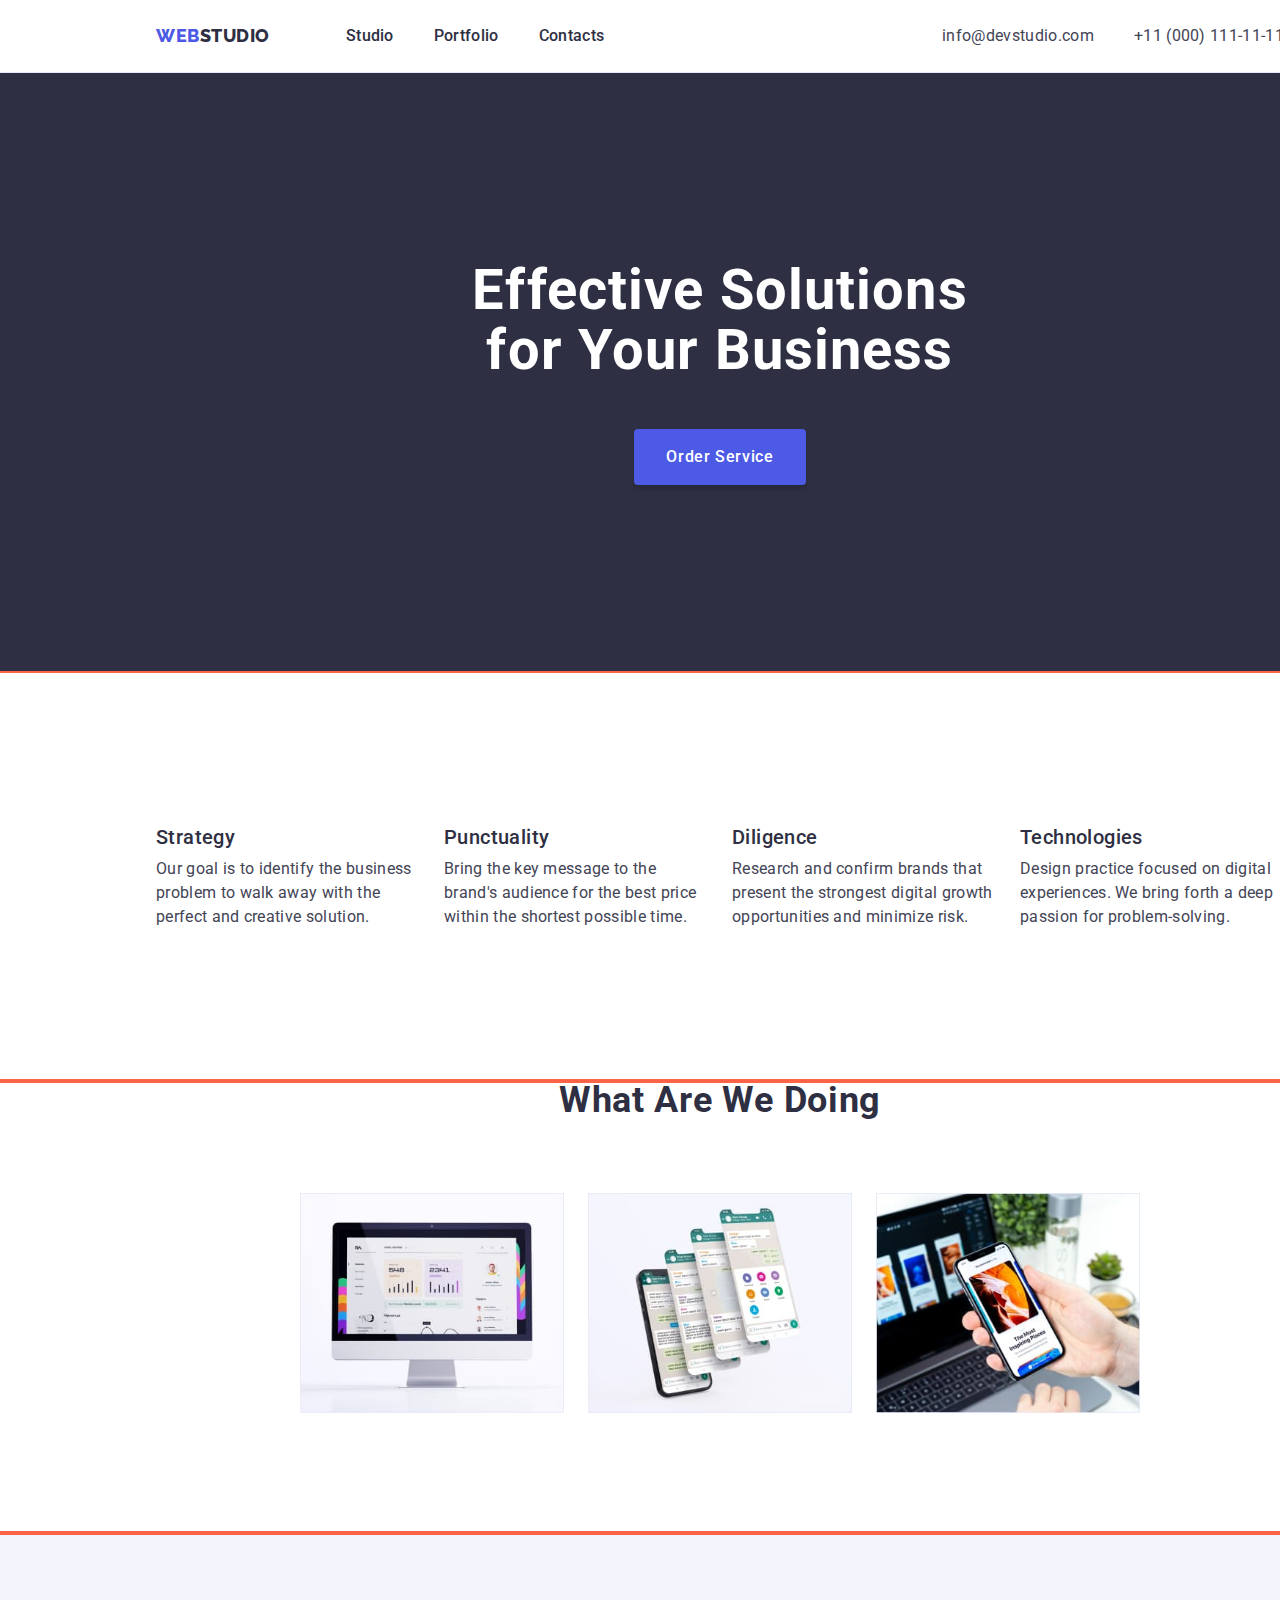
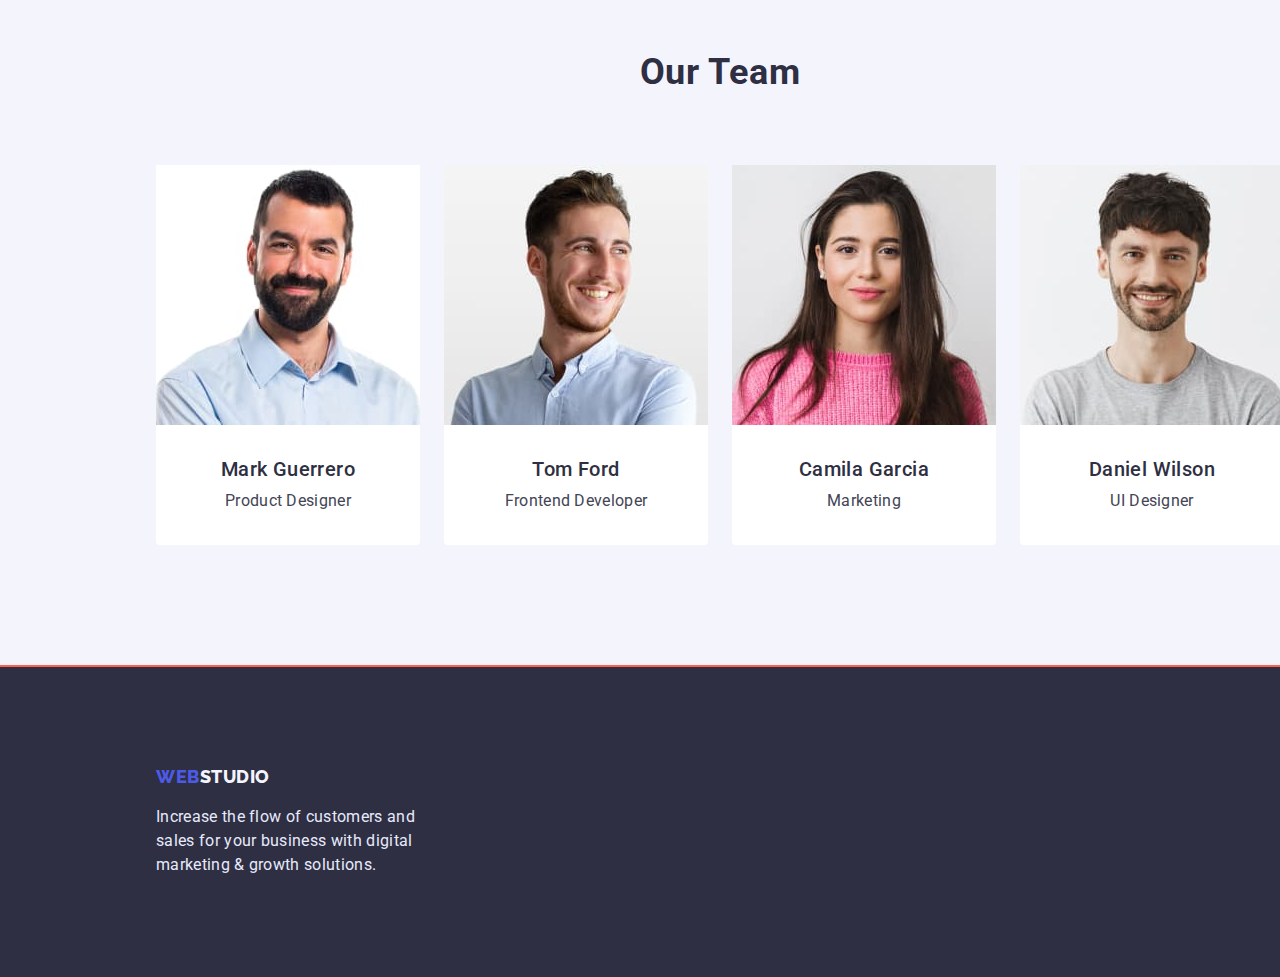
==== index.html @ c37b8f82 "portfolio ongoing" ====
<!DOCTYPE html>
<html lang="en">
	<head>
		<meta charset="UTF-8" />
		<meta http-equiv="X-UA-Compatible" content="IE=edge" />
		<meta name="viewport" content="width=device-width, initial-scale=1.0" />
		<title>WebStudio</title>
		<link rel="preconnect" href="https://fonts.googleapis.com" />
		<link rel="preconnect" href="https://fonts.gstatic.com" crossorigin />
		<link href="https://fonts.googleapis.com/css2?family=Raleway:wght@800&family=Roboto:wght@400;500;700;800&display=swap" rel="stylesheet"/>
		<link href="https://cdn.jsdelivr.net/npm/modern-normalize@1.1.0/modern-normalize.min.css" rel="stylesheet"/>
		<link rel="stylesheet" href="./CSS/styles.css" />
	</head>
	<body>
		<!--HEADER-->
		<header class="header">
			<div class="container header-wrapper">	
				<nav class="navigation">
					<a class="header-logo" href="./index.html">Web<span style="color: #2e2f42">Studio</span></a>
					<ul class="header-list">
						<li class="header-item"><a class="header-link current" href="./index.html">Studio</a></li>
						<li class="header-item"><a class="header-link current" href="./portfolio.html">Portfolio</a></li>
						<li class="header-item"><a class="header-link current" href="">Contacts</a></li>
					</ul> 
				</nav>
			</div>
			<div class="container address-container">
				<address class="header-address">
				<ul class="header-list">
					<li class="header-item"><a class="header-mail" href="mailto:info@devstudio.com">info@devstudio.com</a> </li>
					<li class="header-item"><a class="header-tel" href="tel:+110001111111">+11 (000) 111-11-11</a> </li>
				</ul>
				</address>
			</div>	
		</header>
		<!-- / HEADER -->

		<main>
			<!--Hero section-->
			<section class="hero">
				<h1 class="hero-title">Effective Solutions for Your Business</h1>
				<button class="hero-btn" type="button">Order Service</button>				
			</section>

			<!--Next section 1-->
			<section class="section">
				<div class="container">
					<h2 class="section-title" hidden>Advantages</h2>
					
					<ul class="section-list first">
						<div class="advantage item-first" >
							<li class="section-item">
								<h3 class="section-item caption">Strategy</h3>
								<p class="caption-text"
									>Our goal is to identify the business problem to walk away with the perfect and creative solution.
								</p>
							</li>
						</div>
						<div class="advantage item-second">
							<li class="section-item">
								<h3 class="section-item caption">Punctuality</h3>
								<p class="caption-text"
									>Bring the key message to the brand's audience for the best price within the shortest possible time.
								</p>
							</li>
						</div>
						<div class="advantage item-third">
							<li class="section-item">
								<h3 class="section-item caption">Diligence</h3>
								<p class="caption-text"
									>Research and confirm brands that present the strongest digital growth opportunities and minimize risk.
								</p>
							</li>
						</div>
						<div class="advantage item-fourht">
							<li class="section-item">
								<h3 class="section-item caption">Technologies</h3>
								<p class="caption-text"
									>Design practice focused on digital experiences. We bring forth a deep passion for problem-solving.
								</p>
							</li>
						</div>
						
					</ul>
				</div>
				
			</section>

			<!--Next section 2-->
			<section class="section">
				<div class="container section-second">	
				<h2 class="section-title ">What are we doing</h2>
				<ul class="section-list second">
					<div>
						<li class="section-item">
							<img class="section-img" src="./images/img-1.jpg" alt="Picture of monitor" width="360" height="300" />
						</li>
					</div>
					<div>
						<li class="section-item">
							<img
								class="section-img"
								src="./images/img-2.jpg"
								alt="Triple screen of mobole phone"
								width="360"
								height="300"
							/>
						</li>
					</div>
					<div>
						<li class="section-item">
							<img
								class="section-img"
								src="./images/img-3.jpg"
								alt="Mobile phone with a certain app"
								width="360"
								height="300"
							/>
						</li>
					</div>
					
				</ul>
				</div>
				
			</section>
			<!--Next section 3-->
			<section class="section team">
				<div class="container our-team">
				<h2 class="section-title team">Our Team</h2>
					<ul class="section-list third">
						<div class="container team">
							<li class="section-item">
								<img class="section-img" src="./images/team-card-1.jpg" alt="Team member 1" width="264" height="260" />
								<h3 class="section-item caption">Mark Guerrero</h3>
								<p class="caption-text">Product Designer</p>
							</li>
						</div>
						<div class="container team">
							<li class="section-item">
								<img class="section-img" src="./images/team-card-2.jpg" alt="Team member 2" width="264" height="260" />
								<h3 class="section-item caption">Tom Ford</h3>
								<p class="caption-text">Frontend Developer</p>
							</li>
						</div>
						<div class="container team">
							<li class="section-item">
								<img class="section-img" src="./images/team-card-3.jpg" alt="Team member 3" width="264" height="260" />
								<h3 class="section-item caption">Camila Garcia</h3>
								<p class="caption-text">Marketing</p>
							</li>
						</div>
						<div class="container team">
							<li class="section-item">
								<img class="section-img" src="./images/team-card-4.jpg" alt="Team member 4" width="264" height="260" />
								<h3 class="section-item caption">Daniel Wilson</h3>
								<p class="caption-text">UI Designer</p>
							</li>
						</ul>
					</div>
						
				</div>
				
			</section>
		</main>
		<!--Footer-->
		<footer>
			<div class="footer">
				<a class="footer-logo" href="./index.html"> Web<span style="color: #f4f4fd">Studio</span> </a>
			<p class="footer-text">
				Increase the flow of customers and sales for your business with digital marketing & growth solutions.</p
			>
			</div>
			
		</footer>
	</body>
</html>
---- CSS/styles.css ----
:root {
	--primary-brand: #4d5ae5;
	--dark: #2e2f42;
	--success: #31d0aa;
	--text: #434455;
	--subtle-text: #8e8f99;
	--accent: #e7e9fc;
	--light: #f4f4fd;
	--button-active: #404bbf;
	--white-text-color: #ffffff;
	--modal-bg: #fcfcfc;
	--timing-function: cubic-bezier(0.4, 0, 0.2, 1);
}
body {
	font-family: Roboto, sans-serif;
	font-size: 16px;
	letter-spacing: 0.02em;
	color: var(--dark);
	background-color: var(--white-text-color);
}
/* ------------------COMPONENTS------------------- */
ul {
	list-style: none;
	margin: 0;
	padding: 0;
}

a {
	text-decoration: none;
}

h1,
h2,
h3,
h4,
h5,
h6,
p {
	margin-top: 0;
	margin-bottom: 0;
}
img {
	display: block;
	max-width: 100%;
	height: auto;
}

/* ------------------/COMPONENTS------------------- */

/* ------------------HADER------------------- */

.header {
	display: flex;
	width: 1440px;
	background: var(--white-text-color);
	border-bottom: 1px solid var(--accent);
}

.header-logo {
	font-family: "Raleway";
	font-style: normal;
	font-weight: 800;
	font-size: 18px;
	line-height: 1.33;
	letter-spacing: 0.03em;
	text-transform: uppercase;
	/* IRIS */
	color: var(--primary-brand);

	margin-right: 76px;
	margin-left: 156px;
}

.navigation {
	display: flex;
	align-items: center;
}
.header-list {
	display: flex;
	gap: 40px;
	padding-top: 24px;
	padding-bottom: 24px;
}

.address-container {
	margin-left: auto;
	margin-right: 156px;
}

.header-link {
	font-weight: 500;
	line-height: 1.5;
	color: var(--dark);
}

.header-link:hover,
.header-link:focus {
	color: var(--button-active);
}

.header-link .current {
	color: var(--primary-brand);
}
.header-address {
	font-style: normal;
}

.header-mail,
.header-tel {
	font-weight: 400;
	line-height: 1.5;
	letter-spacing: 0.02em;
	/* SLATE */
	color: var(--text);
}

.header-mail:hover,
.header-tel:hover,
.header-tel:focus,
.header-mail:focus {
	color: var(--button-active);
}

/* ------------------/HEADER------------------- */

/* ------------------MAIN------------------- */
.hero {
	display: block;
	width: 1440px;
	height: 600px;

	background-color: var(--dark);
}

.hero-title {
	font-weight: 700;
	font-size: 56px;
	line-height: 1.07;
	letter-spacing: 0.02em;
	text-align: center;
	color: var(--white-text-color);

	display: block;
	padding-top: 188px;
	padding-bottom: 48px;
	padding-left: 472px;
	padding-right: 472px;
}

.hero-btn {
	font-family: Roboto;
	font-weight: 500;
	font-size: 16px;
	line-height: 1.5;
	letter-spacing: 0.04em;
	color: var(--white-text-color);
	background-color: var(--primary-brand);
	cursor: pointer;
	border: none;
	border-radius: 4px;

	display: block;
	min-width: 169px;
	margin-left: auto;
	margin-right: auto;

	padding-top: 16px;
	padding-bottom: 16px;
	padding-left: 32px;
	padding-right: 32px;
	box-shadow: 0px 4px 4px rgba(0, 0, 0, 0.15);
}
.hero-btn:hover,
.hero-btn:focus {
	background-color: var(--button-active);
}

.section {
	width: 1440px;

	outline: 2px solid tomato;
}
.section-title {
	font-weight: 700;
	font-size: 36px;
	letter-spacing: 0.02em;
	line-height: 1.11;
	text-align: center;
	text-transform: capitalize;
}

.section-list.first {
	display: flex;
	justify-content: space-between;
	padding: 120px 156px;
}
.advantage .caption {
	display: block;
	text-align: left;
}
.advantage .caption-text {
	display: block;
	text-align: left;
}

.section-list.second {
	display: flex;
	justify-content: center;
	gap: 24px;
	padding-top: 72px;
	padding-left: 156px;
	padding-right: 156px;
	padding-bottom: 120px;
}

.section-list.third {
	display: flex;
	gap: 24px;
	padding-left: 156px;
	padding-right: 156px;
	padding-bottom: 120px;
}

.section.team {
	width: 1440px;
	height: 732px;
	background-color: var(--light);
}
.section-title.team {
	display: block;
	min-width: 162px;
	padding-top: 120px;
	margin-bottom: 72px;
}
.section-item {
	display: block;
	max-width: 264px;
	max-height: 380px;

	background-color: var(--white-text-color);
	border-radius: 0px 0px 4px 4px;
}

.caption {
	font-weight: 500;
	letter-spacing: 0.02em;
	font-size: 20px;
	line-height: 1.2;

	display: block;
	text-align: center;
	padding-top: 32px;
	padding-bottom: 8px;
}
.caption-text {
	letter-spacing: 0.02em;
	line-height: 1.5;
	/* SLATE */
	color: var(--text);

	display: block;
	text-align: center;
	padding-bottom: 32px;
}
.filter {
	font-family: inherit;
	font-weight: 500;
	font-size: 16px;
	line-height: 1.5;
	text-align: center;
	letter-spacing: 0.04em;
	cursor: pointer;
	color: var(--primary-brand);
	background: var(--light);
	border: 1px solid var(--accent);
	border-radius: 4px;
	display: block;
	min-height: 48px;
	min-width: 69px;
}
.filter:hover,
.filter:focus {
	color: var(--white-text-color);
	background-color: var(--button-active);
}

.section-list-btn {
	display: flex;
	justify-content: space-between;

	padding-left: 472px;
	padding-top: 96px;
	padding-right: 472px;
	padding-bottom: 72px;
}
.section-list.portfolio {
	display: flex;
	min-width: 1128px;

	flex-wrap: wrap;
	padding-left: 156px;
	padding-right: 156px;
	padding-bottom: 48px;
	gap: 24px;
}
.section-item.portfolio {
	display: block;
	min-width: 360px;
}
.caption.portfolio {
	display: block;

	text-align: left;
}
.caption-text.portfolio {
	display: block;

	text-align: left;
}

/* ------------------/MAIN------------------- */

/* ------------------FOOTER------------------- */

.footer {
	display: block;
	width: 1440px;
	min-height: 310px;
	background-color: var(--dark);
}
.footer-logo {
	font-family: "Raleway";
	font-style: normal;
	font-weight: 800;
	font-size: 18px;
	line-height: 1.33;
	display: flex;
	align-items: center;
	letter-spacing: 0.03em;
	text-transform: uppercase;
	color: var(--primary-brand);

	display: block;
	padding-top: 100px;
	padding-left: 156px;
	padding-bottom: 16px;
}
.footer-text {
	font-weight: 400;
	font-size: 16px;
	line-height: 1.5;
	color: var(--accent);

	display: block;
	padding-bottom: 100px;
	padding-left: 156px;
	padding-right: 1020px;
}
/* ------------------/FOOTER------------------- */
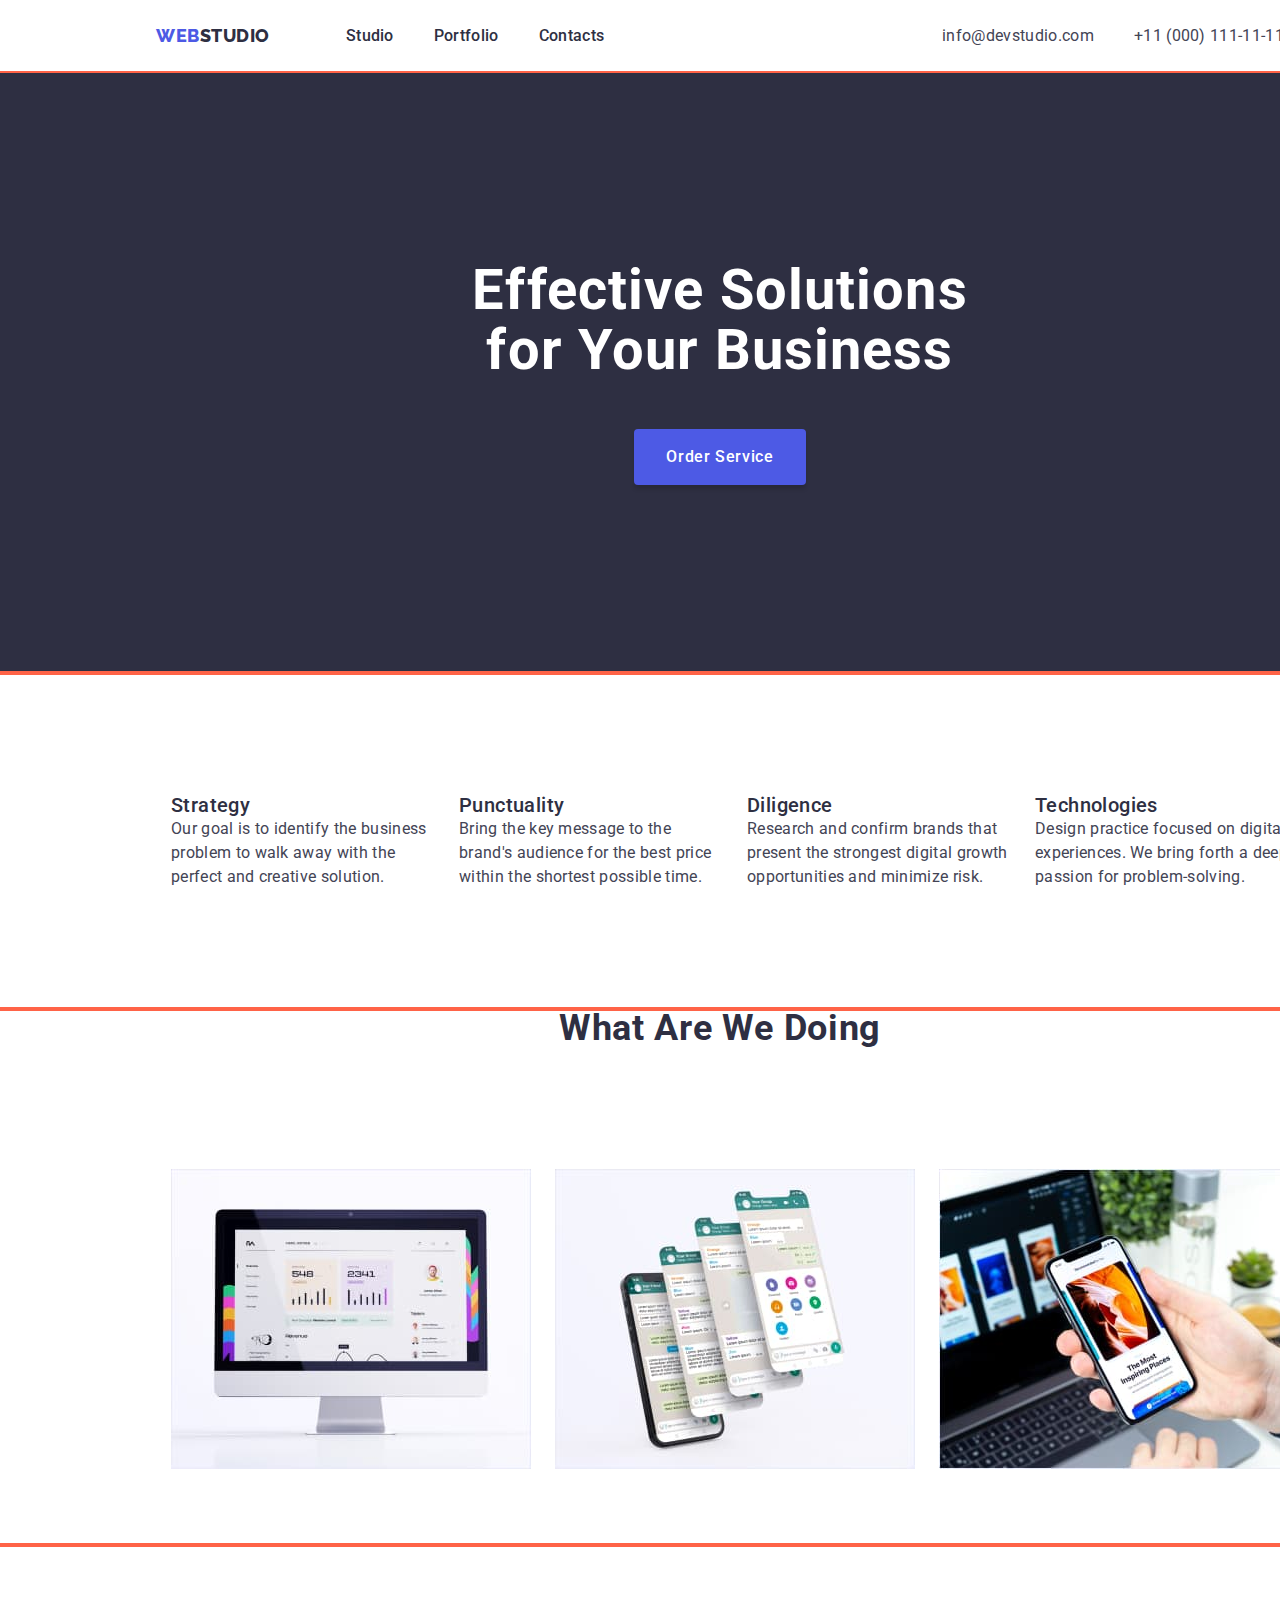
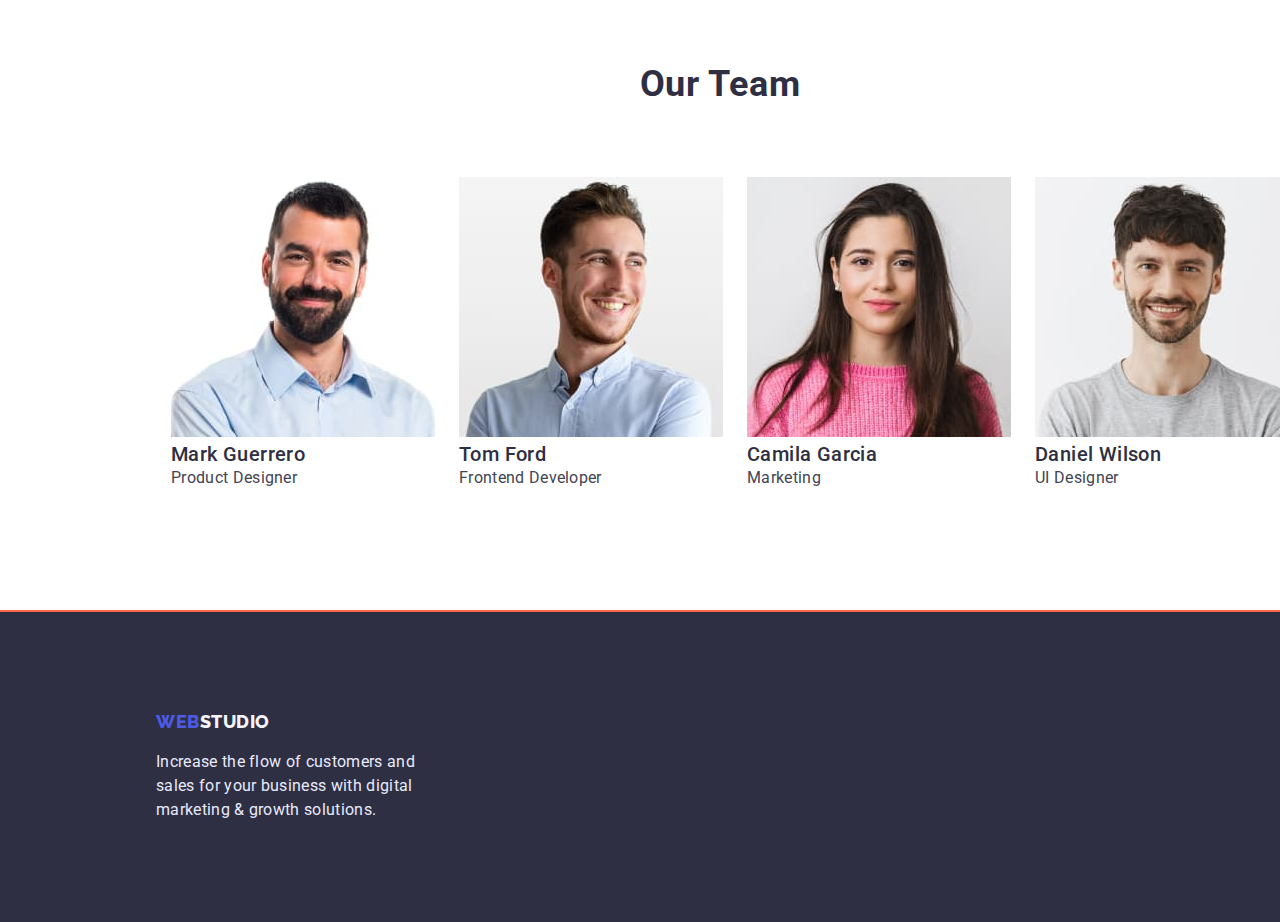
==== commit bc1f296f: "final css studio" ====
--- a/index.html
+++ b/index.html
@@ -14,7 +14,7 @@
 	<body>
 		<!--HEADER-->
 		<header class="header">
-			<div class="container header-wrapper">	
+				
 				<nav class="navigation">
 					<a class="header-logo" href="./index.html">Web<span style="color: #2e2f42">Studio</span></a>
 					<ul class="header-list">
@@ -23,21 +23,21 @@
 						<li class="header-item"><a class="header-link current" href="">Contacts</a></li>
 					</ul> 
 				</nav>
-			</div>
-			<div class="container address-container">
+			
+	
 				<address class="header-address">
 				<ul class="header-list">
 					<li class="header-item"><a class="header-mail" href="mailto:info@devstudio.com">info@devstudio.com</a> </li>
 					<li class="header-item"><a class="header-tel" href="tel:+110001111111">+11 (000) 111-11-11</a> </li>
 				</ul>
 				</address>
-			</div>	
+				
 		</header>
 		<!-- / HEADER -->
 
 		<main>
 			<!--Hero section-->
-			<section class="hero">
+			<section class="section hero">
 				<h1 class="hero-title">Effective Solutions for Your Business</h1>
 				<button class="hero-btn" type="button">Order Service</button>				
 			</section>
@@ -46,8 +46,7 @@
 			<section class="section">
 				<div class="container">
 					<h2 class="section-title" hidden>Advantages</h2>
-					
-					<ul class="section-list first">
+					<ul class="section-list">
 						<div class="advantage item-first" >
 							<li class="section-item">
 								<h3 class="section-item caption">Strategy</h3>
@@ -88,16 +87,16 @@
 
 			<!--Next section 2-->
 			<section class="section">
-				<div class="container section-second">	
+				<div class="container">	
 				<h2 class="section-title ">What are we doing</h2>
-				<ul class="section-list second">
-					<div>
-						<li class="section-item">
+				<ul class="section-list">
+					<div class="container-img">
+						<li class="section-item second">
 							<img class="section-img" src="./images/img-1.jpg" alt="Picture of monitor" width="360" height="300" />
 						</li>
 					</div>
-					<div>
-						<li class="section-item">
+					<div class="container-img">
+						<li class="section-item second">
 							<img
 								class="section-img"
 								src="./images/img-2.jpg"
@@ -107,8 +106,8 @@
 							/>
 						</li>
 					</div>
-					<div>
-						<li class="section-item">
+					<div class="container-img">
+						<li class="section-item second">
 							<img
 								class="section-img"
 								src="./images/img-3.jpg"
@@ -118,38 +117,37 @@
 							/>
 						</li>
 					</div>
-					
 				</ul>
 				</div>
 				
 			</section>
 			<!--Next section 3-->
-			<section class="section team">
-				<div class="container our-team">
+			<section class="section">
+				<div class="container">
 				<h2 class="section-title team">Our Team</h2>
-					<ul class="section-list third">
-						<div class="container team">
+					<ul class="section-list">
+						<div class="container-team">
 							<li class="section-item">
 								<img class="section-img" src="./images/team-card-1.jpg" alt="Team member 1" width="264" height="260" />
 								<h3 class="section-item caption">Mark Guerrero</h3>
 								<p class="caption-text">Product Designer</p>
 							</li>
 						</div>
-						<div class="container team">
+						<div class="container-team">
 							<li class="section-item">
 								<img class="section-img" src="./images/team-card-2.jpg" alt="Team member 2" width="264" height="260" />
 								<h3 class="section-item caption">Tom Ford</h3>
 								<p class="caption-text">Frontend Developer</p>
 							</li>
 						</div>
-						<div class="container team">
+						<div class="container-team">
 							<li class="section-item">
 								<img class="section-img" src="./images/team-card-3.jpg" alt="Team member 3" width="264" height="260" />
 								<h3 class="section-item caption">Camila Garcia</h3>
 								<p class="caption-text">Marketing</p>
 							</li>
 						</div>
-						<div class="container team">
+						<div class="container-team">
 							<li class="section-item">
 								<img class="section-img" src="./images/team-card-4.jpg" alt="Team member 4" width="264" height="260" />
 								<h3 class="section-item caption">Daniel Wilson</h3>
--- a/CSS/styles.css
+++ b/CSS/styles.css
@@ -39,10 +39,18 @@
 	margin-top: 0;
 	margin-bottom: 0;
 }
-img {
-	display: block;
-	max-width: 100%;
-	height: auto;
+
+.section {
+	display: block;
+	width: 1440px;
+
+	outline: 2px solid tomato;
+}
+.container {
+	display: block;
+	width: 1128px;
+	padding: 0 15px;
+	margin: 0 auto;
 }
 
 /* ------------------/COMPONENTS------------------- */
@@ -66,25 +74,24 @@
 	text-transform: uppercase;
 	/* IRIS */
 	color: var(--primary-brand);
-
-	margin-right: 76px;
-	margin-left: 156px;
 }
 
 .navigation {
 	display: flex;
 	align-items: center;
+	padding-left: 156px;
 }
 .header-list {
 	display: flex;
 	gap: 40px;
 	padding-top: 24px;
 	padding-bottom: 24px;
-}
-
-.address-container {
+	padding-left: 76px;
+	padding-right: 156px;
+}
+
+.header-address {
 	margin-left: auto;
-	margin-right: 156px;
 }
 
 .header-link {
@@ -124,14 +131,13 @@
 /* ------------------/HEADER------------------- */
 
 /* ------------------MAIN------------------- */
+
 .hero {
-	display: block;
 	width: 1440px;
 	height: 600px;
 
 	background-color: var(--dark);
 }
-
 .hero-title {
 	font-weight: 700;
 	font-size: 56px;
@@ -160,7 +166,6 @@
 	border-radius: 4px;
 
 	display: block;
-	min-width: 169px;
 	margin-left: auto;
 	margin-right: auto;
 
@@ -175,11 +180,6 @@
 	background-color: var(--button-active);
 }
 
-.section {
-	width: 1440px;
-
-	outline: 2px solid tomato;
-}
 .section-title {
 	font-weight: 700;
 	font-size: 36px;
@@ -189,55 +189,16 @@
 	text-transform: capitalize;
 }
 
-.section-list.first {
-	display: flex;
-	justify-content: space-between;
-	padding: 120px 156px;
-}
-.advantage .caption {
-	display: block;
-	text-align: left;
-}
-.advantage .caption-text {
-	display: block;
-	text-align: left;
-}
-
-.section-list.second {
-	display: flex;
-	justify-content: center;
+.section-list {
+	display: flex;
 	gap: 24px;
-	padding-top: 72px;
-	padding-left: 156px;
-	padding-right: 156px;
+}
+.advantage {
+	display: block;
+	padding-top: 120px;
 	padding-bottom: 120px;
-}
-
-.section-list.third {
-	display: flex;
-	gap: 24px;
-	padding-left: 156px;
-	padding-right: 156px;
-	padding-bottom: 120px;
-}
-
-.section.team {
-	width: 1440px;
-	height: 732px;
-	background-color: var(--light);
-}
-.section-title.team {
-	display: block;
-	min-width: 162px;
-	padding-top: 120px;
-	margin-bottom: 72px;
-}
-.section-item {
-	display: block;
-	max-width: 264px;
-	max-height: 380px;
-
 	background-color: var(--white-text-color);
+	width: calc((100%-72px) / 4);
 	border-radius: 0px 0px 4px 4px;
 }
 
@@ -248,9 +209,8 @@
 	line-height: 1.2;
 
 	display: block;
-	text-align: center;
-	padding-top: 32px;
-	padding-bottom: 8px;
+
+	text-align: left;
 }
 .caption-text {
 	letter-spacing: 0.02em;
@@ -259,8 +219,25 @@
 	color: var(--text);
 
 	display: block;
-	text-align: center;
-	padding-bottom: 32px;
+	text-align: left;
+	width: 264px;
+}
+
+.container-img {
+	display: block;
+	padding-top: 120px;
+	padding-bottom: 72px;
+	width: calc((100%-48px) / 3);
+}
+
+.section-title.team {
+	display: block;
+	padding-top: 120px;
+	padding-bottom: 72px;
+}
+
+.container-team {
+	padding-bottom: 120px;
 }
 .filter {
 	font-family: inherit;
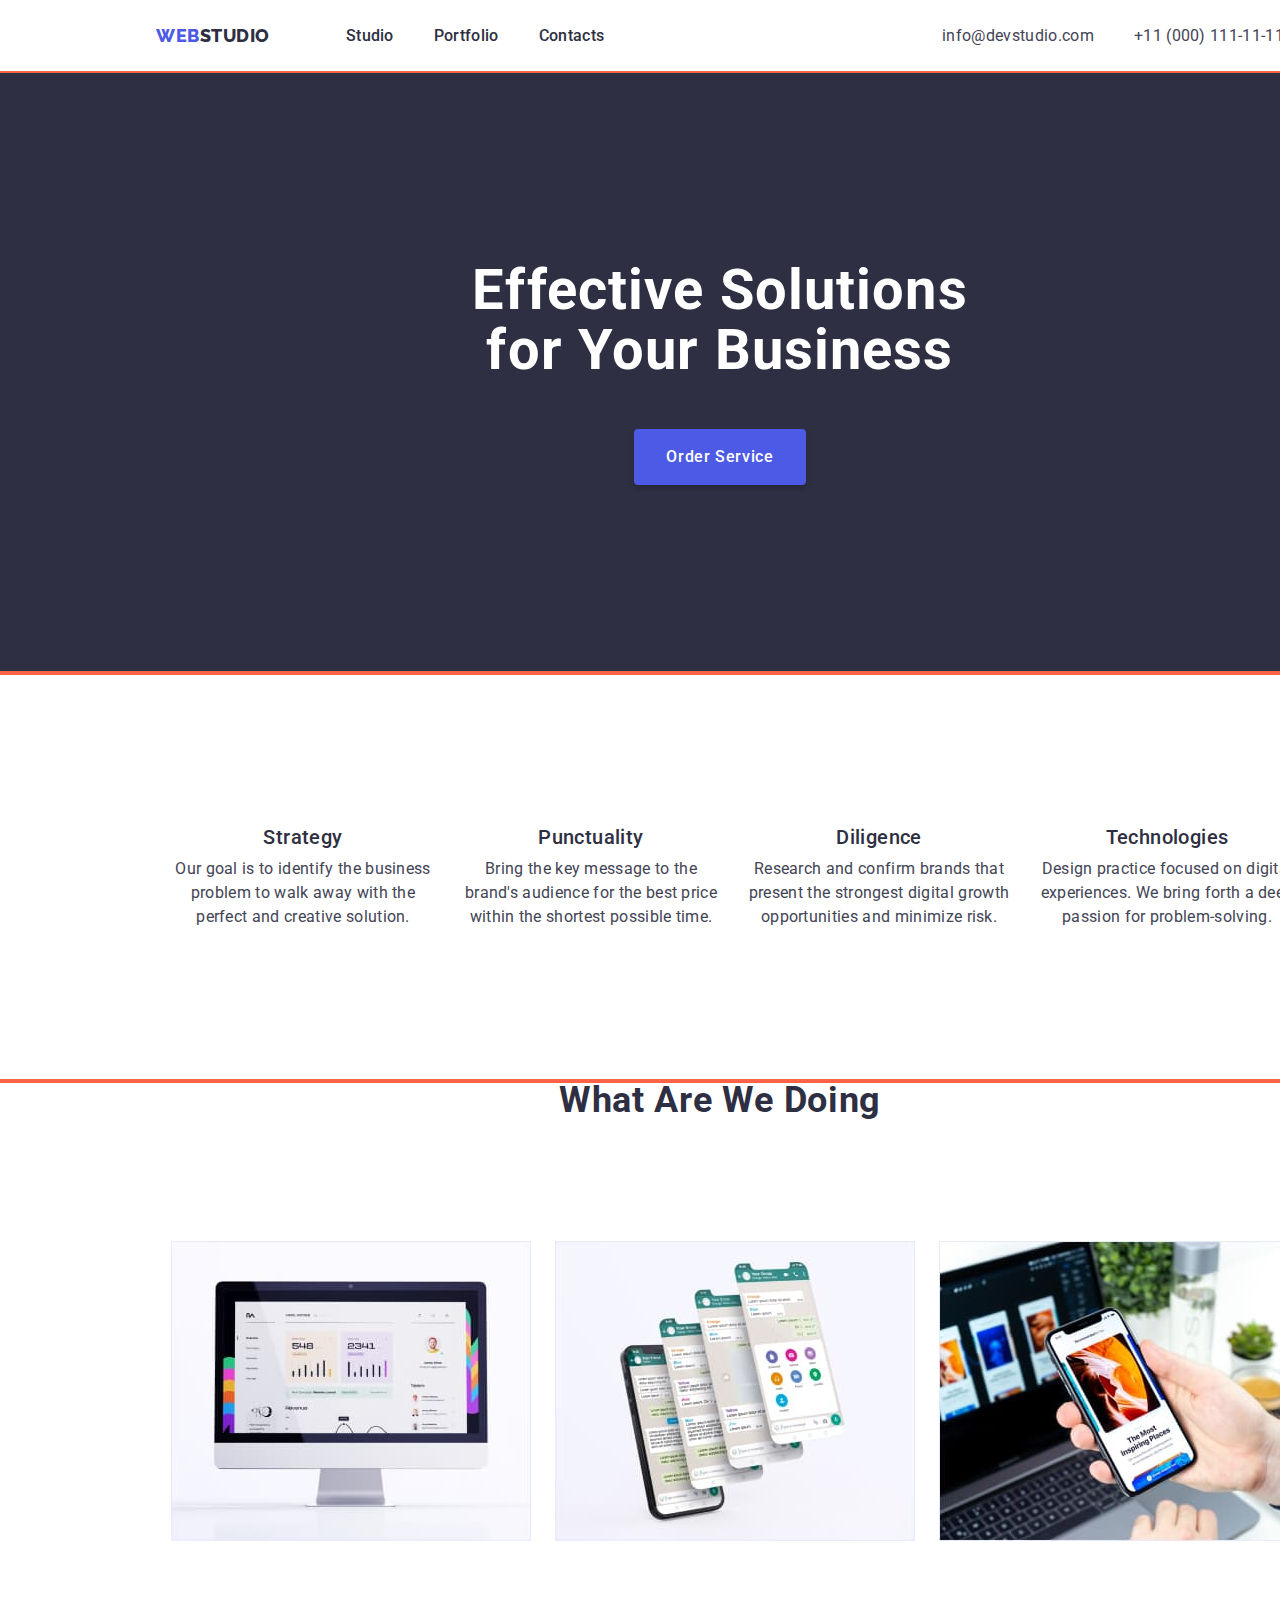
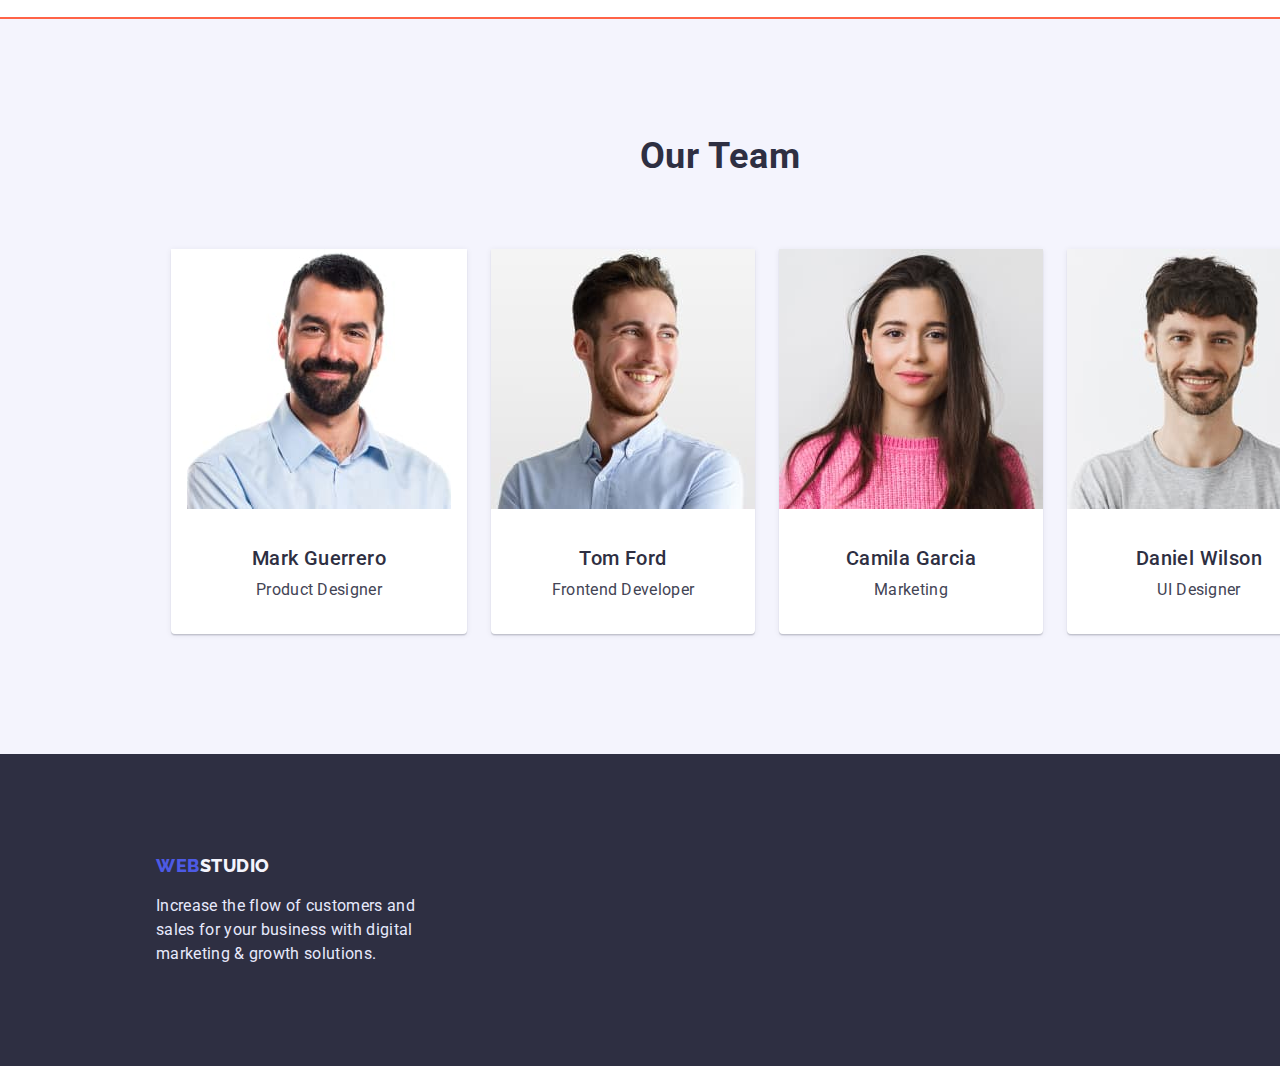
==== commit b504d706: "final studio" ====
--- a/index.html
+++ b/index.html
@@ -122,12 +122,12 @@
 				
 			</section>
 			<!--Next section 3-->
-			<section class="section">
-				<div class="container">
+			<section class="section-team">
+				<div class="container team">
 				<h2 class="section-title team">Our Team</h2>
-					<ul class="section-list">
+					<ul class="section-list team">
 						<div class="container-team">
-							<li class="section-item">
+							<li class="section-item team">
 								<img class="section-img" src="./images/team-card-1.jpg" alt="Team member 1" width="264" height="260" />
 								<h3 class="section-item caption">Mark Guerrero</h3>
 								<p class="caption-text">Product Designer</p>
--- a/CSS/styles.css
+++ b/CSS/styles.css
@@ -230,6 +230,11 @@
 	width: calc((100%-48px) / 3);
 }
 
+.section-team {
+	display: block;
+	width: 1440px;
+	background-color: var(--light);
+}
 .section-title.team {
 	display: block;
 	padding-top: 120px;
@@ -237,8 +242,36 @@
 }
 
 .container-team {
+	display: block;
+
+	background: #ffffff;
+	box-shadow: 0px 1px 6px rgba(46, 47, 66, 0.08), 0px 1px 1px rgba(46, 47, 66, 0.16), 0px 2px 1px rgba(46, 47, 66, 0.08);
+	border-radius: 0px 0px 4px 4px;
+}
+
+.section-list.team {
+	display: flex;
+
 	padding-bottom: 120px;
 }
+.section-item.team {
+	display: block;
+	padding-left: 16px;
+	padding-right: 16px;
+}
+.section-item.caption {
+	display: block;
+	text-align: center;
+	padding-top: 32px;
+}
+
+.caption-text {
+	display: block;
+	text-align: center;
+	padding-top: 8px;
+	padding-bottom: 32px;
+}
+
 .filter {
 	font-family: inherit;
 	font-weight: 500;
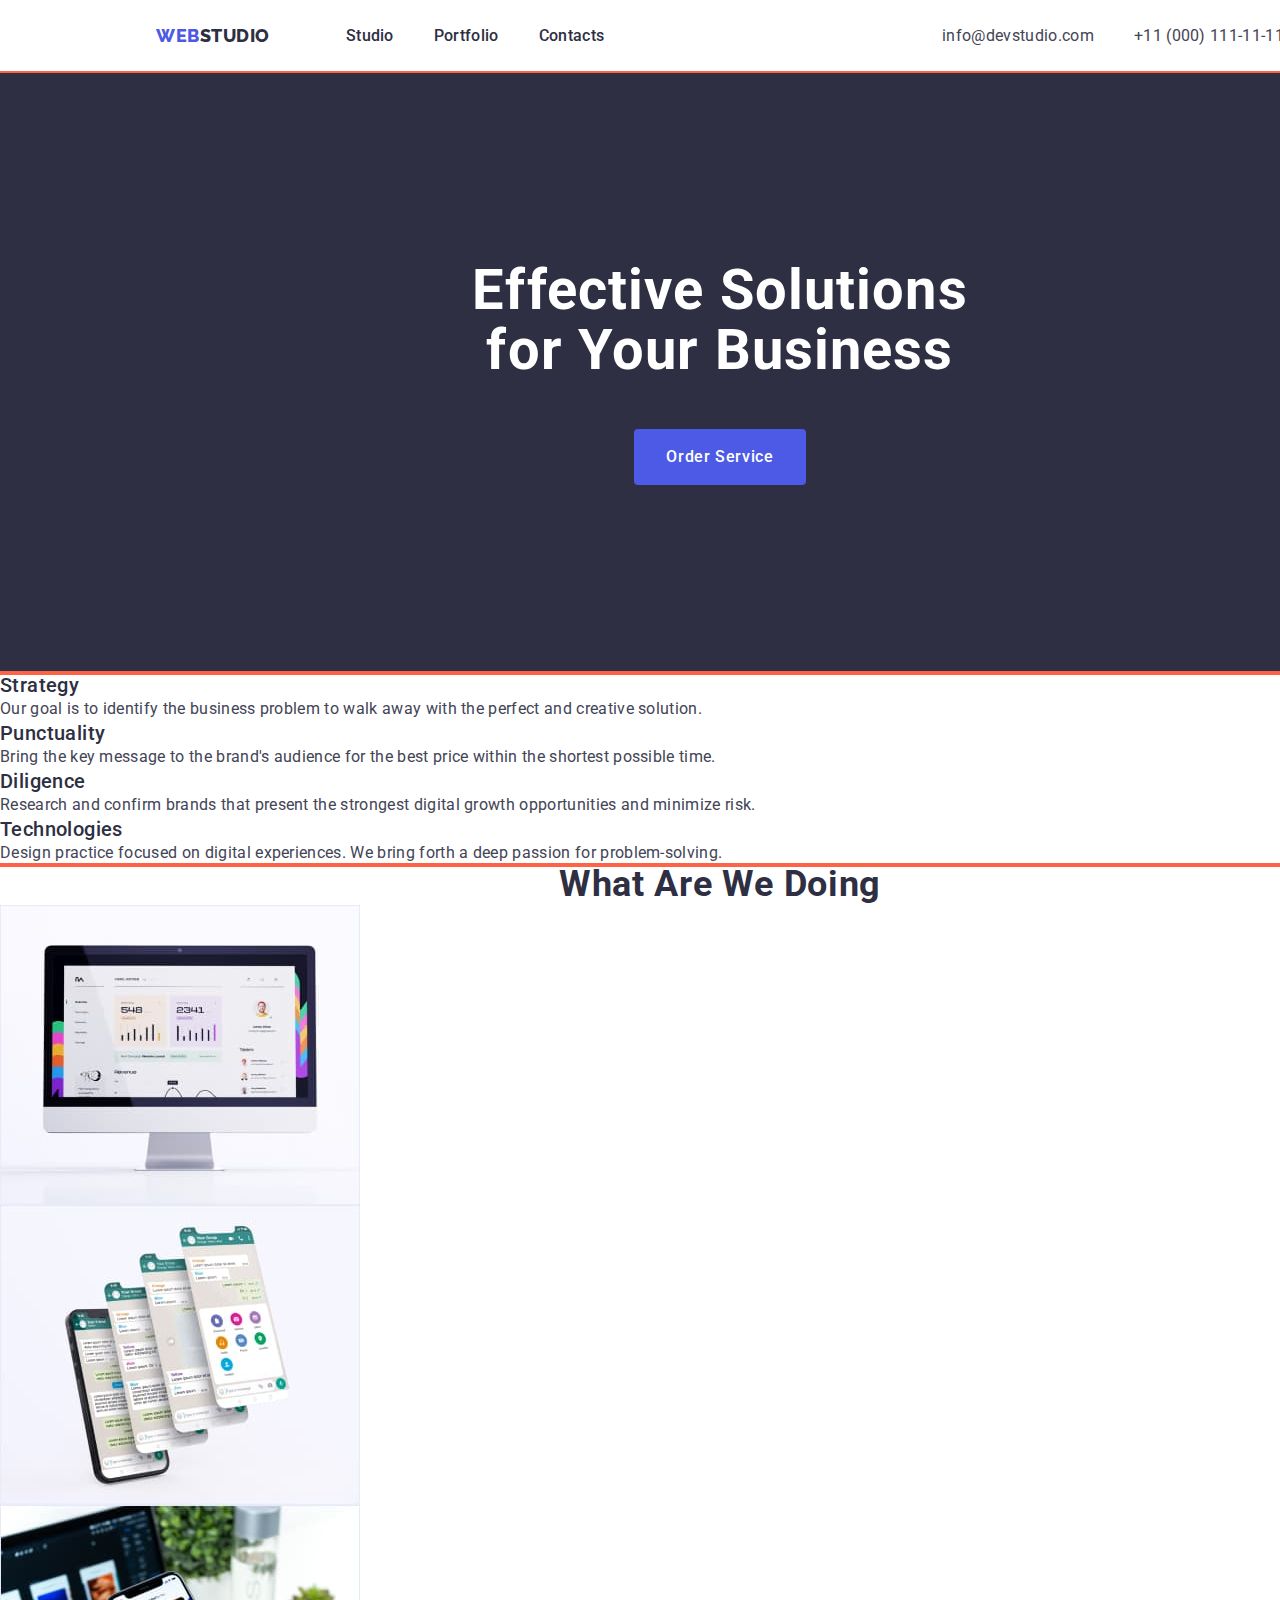
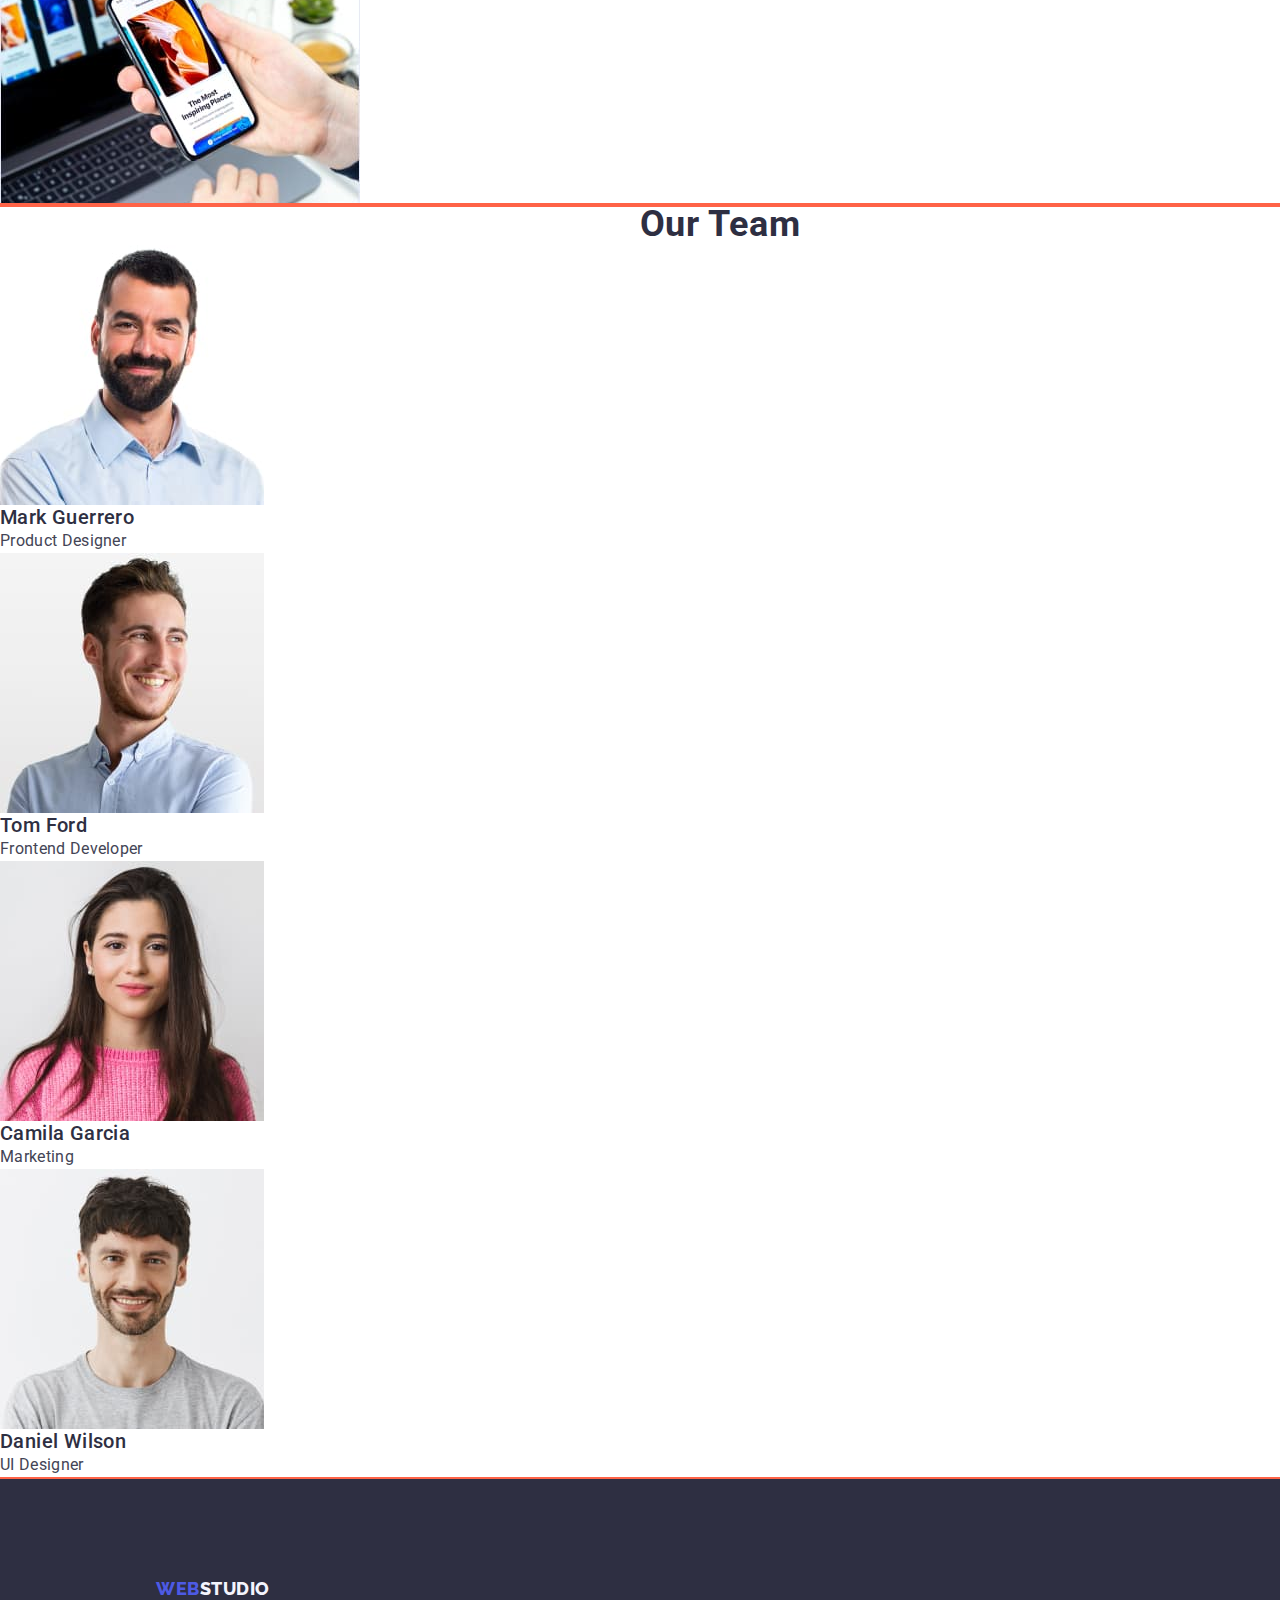
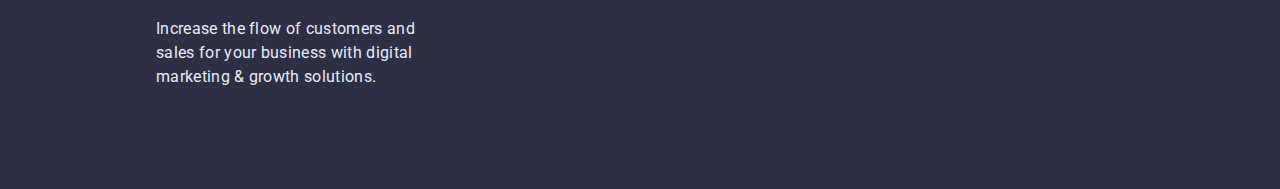
==== commit 631f3eec: "updated hero" ====
--- a/index.html
+++ b/index.html
@@ -47,38 +47,35 @@
 				<div class="container">
 					<h2 class="section-title" hidden>Advantages</h2>
 					<ul class="section-list">
-						<div class="advantage item-first" >
 							<li class="section-item">
 								<h3 class="section-item caption">Strategy</h3>
 								<p class="caption-text"
 									>Our goal is to identify the business problem to walk away with the perfect and creative solution.
 								</p>
 							</li>
-						</div>
-						<div class="advantage item-second">
+						
+						
 							<li class="section-item">
 								<h3 class="section-item caption">Punctuality</h3>
 								<p class="caption-text"
 									>Bring the key message to the brand's audience for the best price within the shortest possible time.
 								</p>
 							</li>
-						</div>
-						<div class="advantage item-third">
+					
+						
 							<li class="section-item">
 								<h3 class="section-item caption">Diligence</h3>
 								<p class="caption-text"
 									>Research and confirm brands that present the strongest digital growth opportunities and minimize risk.
 								</p>
 							</li>
-						</div>
-						<div class="advantage item-fourht">
+						
 							<li class="section-item">
 								<h3 class="section-item caption">Technologies</h3>
 								<p class="caption-text"
 									>Design practice focused on digital experiences. We bring forth a deep passion for problem-solving.
 								</p>
 							</li>
-						</div>
 						
 					</ul>
 				</div>
@@ -90,12 +87,12 @@
 				<div class="container">	
 				<h2 class="section-title ">What are we doing</h2>
 				<ul class="section-list">
-					<div class="container-img">
+					
 						<li class="section-item second">
 							<img class="section-img" src="./images/img-1.jpg" alt="Picture of monitor" width="360" height="300" />
 						</li>
-					</div>
-					<div class="container-img">
+					
+					
 						<li class="section-item second">
 							<img
 								class="section-img"
@@ -105,8 +102,8 @@
 								height="300"
 							/>
 						</li>
-					</div>
-					<div class="container-img">
+					
+					
 						<li class="section-item second">
 							<img
 								class="section-img"
@@ -116,47 +113,45 @@
 								height="300"
 							/>
 						</li>
-					</div>
+					
 				</ul>
 				</div>
 				
 			</section>
-			<!--Next section 3-->
-			<section class="section-team">
-				<div class="container team">
-				<h2 class="section-title team">Our Team</h2>
-					<ul class="section-list team">
-						<div class="container-team">
-							<li class="section-item team">
+			<!--Next section Team-->
+
+			<section class="section">
+				<div class="container">
+					<h2 class="section-title">Our Team</h2>
+					<ul class="section-list">
+						
+							<li class="section-item">
 								<img class="section-img" src="./images/team-card-1.jpg" alt="Team member 1" width="264" height="260" />
 								<h3 class="section-item caption">Mark Guerrero</h3>
 								<p class="caption-text">Product Designer</p>
 							</li>
-						</div>
-						<div class="container-team">
+						
+						
 							<li class="section-item">
 								<img class="section-img" src="./images/team-card-2.jpg" alt="Team member 2" width="264" height="260" />
 								<h3 class="section-item caption">Tom Ford</h3>
 								<p class="caption-text">Frontend Developer</p>
 							</li>
-						</div>
-						<div class="container-team">
+						
 							<li class="section-item">
 								<img class="section-img" src="./images/team-card-3.jpg" alt="Team member 3" width="264" height="260" />
 								<h3 class="section-item caption">Camila Garcia</h3>
 								<p class="caption-text">Marketing</p>
 							</li>
-						</div>
-						<div class="container-team">
+						
 							<li class="section-item">
 								<img class="section-img" src="./images/team-card-4.jpg" alt="Team member 4" width="264" height="260" />
 								<h3 class="section-item caption">Daniel Wilson</h3>
 								<p class="caption-text">UI Designer</p>
 							</li>
 						</ul>
-					</div>
-						
 				</div>
+				
 				
 			</section>
 		</main>
--- a/CSS/styles.css
+++ b/CSS/styles.css
@@ -17,6 +17,7 @@
 	letter-spacing: 0.02em;
 	color: var(--dark);
 	background-color: var(--white-text-color);
+	width: 100%;
 }
 /* ------------------COMPONENTS------------------- */
 ul {
@@ -40,19 +41,21 @@
 	margin-bottom: 0;
 }
 
+img {
+	display: block;
+	max-width: 100%;
+	height: auto;
+}
+
+button {
+	cursor: pointer;
+}
+
 .section {
-	display: block;
 	width: 1440px;
 
 	outline: 2px solid tomato;
 }
-.container {
-	display: block;
-	width: 1128px;
-	padding: 0 15px;
-	margin: 0 auto;
-}
-
 /* ------------------/COMPONENTS------------------- */
 
 /* ------------------HADER------------------- */
@@ -133,9 +136,7 @@
 /* ------------------MAIN------------------- */
 
 .hero {
-	width: 1440px;
 	height: 600px;
-
 	background-color: var(--dark);
 }
 .hero-title {
@@ -146,9 +147,7 @@
 	text-align: center;
 	color: var(--white-text-color);
 
-	display: block;
 	padding-top: 188px;
-	padding-bottom: 48px;
 	padding-left: 472px;
 	padding-right: 472px;
 }
@@ -165,15 +164,12 @@
 	border: none;
 	border-radius: 4px;
 
-	display: block;
+	display: flex;
+	padding: 16px 32px;
 	margin-left: auto;
 	margin-right: auto;
-
-	padding-top: 16px;
-	padding-bottom: 16px;
-	padding-left: 32px;
-	padding-right: 32px;
-	box-shadow: 0px 4px 4px rgba(0, 0, 0, 0.15);
+	margin-bottom: 188px;
+	margin-top: 48px;
 }
 .hero-btn:hover,
 .hero-btn:focus {
@@ -189,87 +185,17 @@
 	text-transform: capitalize;
 }
 
-.section-list {
-	display: flex;
-	gap: 24px;
-}
-.advantage {
-	display: block;
-	padding-top: 120px;
-	padding-bottom: 120px;
-	background-color: var(--white-text-color);
-	width: calc((100%-72px) / 4);
-	border-radius: 0px 0px 4px 4px;
-}
-
 .caption {
 	font-weight: 500;
 	letter-spacing: 0.02em;
 	font-size: 20px;
 	line-height: 1.2;
-
-	display: block;
-
-	text-align: left;
 }
 .caption-text {
 	letter-spacing: 0.02em;
 	line-height: 1.5;
 	/* SLATE */
 	color: var(--text);
-
-	display: block;
-	text-align: left;
-	width: 264px;
-}
-
-.container-img {
-	display: block;
-	padding-top: 120px;
-	padding-bottom: 72px;
-	width: calc((100%-48px) / 3);
-}
-
-.section-team {
-	display: block;
-	width: 1440px;
-	background-color: var(--light);
-}
-.section-title.team {
-	display: block;
-	padding-top: 120px;
-	padding-bottom: 72px;
-}
-
-.container-team {
-	display: block;
-
-	background: #ffffff;
-	box-shadow: 0px 1px 6px rgba(46, 47, 66, 0.08), 0px 1px 1px rgba(46, 47, 66, 0.16), 0px 2px 1px rgba(46, 47, 66, 0.08);
-	border-radius: 0px 0px 4px 4px;
-}
-
-.section-list.team {
-	display: flex;
-
-	padding-bottom: 120px;
-}
-.section-item.team {
-	display: block;
-	padding-left: 16px;
-	padding-right: 16px;
-}
-.section-item.caption {
-	display: block;
-	text-align: center;
-	padding-top: 32px;
-}
-
-.caption-text {
-	display: block;
-	text-align: center;
-	padding-top: 8px;
-	padding-bottom: 32px;
 }
 
 .filter {
@@ -350,7 +276,6 @@
 	text-transform: uppercase;
 	color: var(--primary-brand);
 
-	display: block;
 	padding-top: 100px;
 	padding-left: 156px;
 	padding-bottom: 16px;
@@ -361,7 +286,6 @@
 	line-height: 1.5;
 	color: var(--accent);
 
-	display: block;
 	padding-bottom: 100px;
 	padding-left: 156px;
 	padding-right: 1020px;
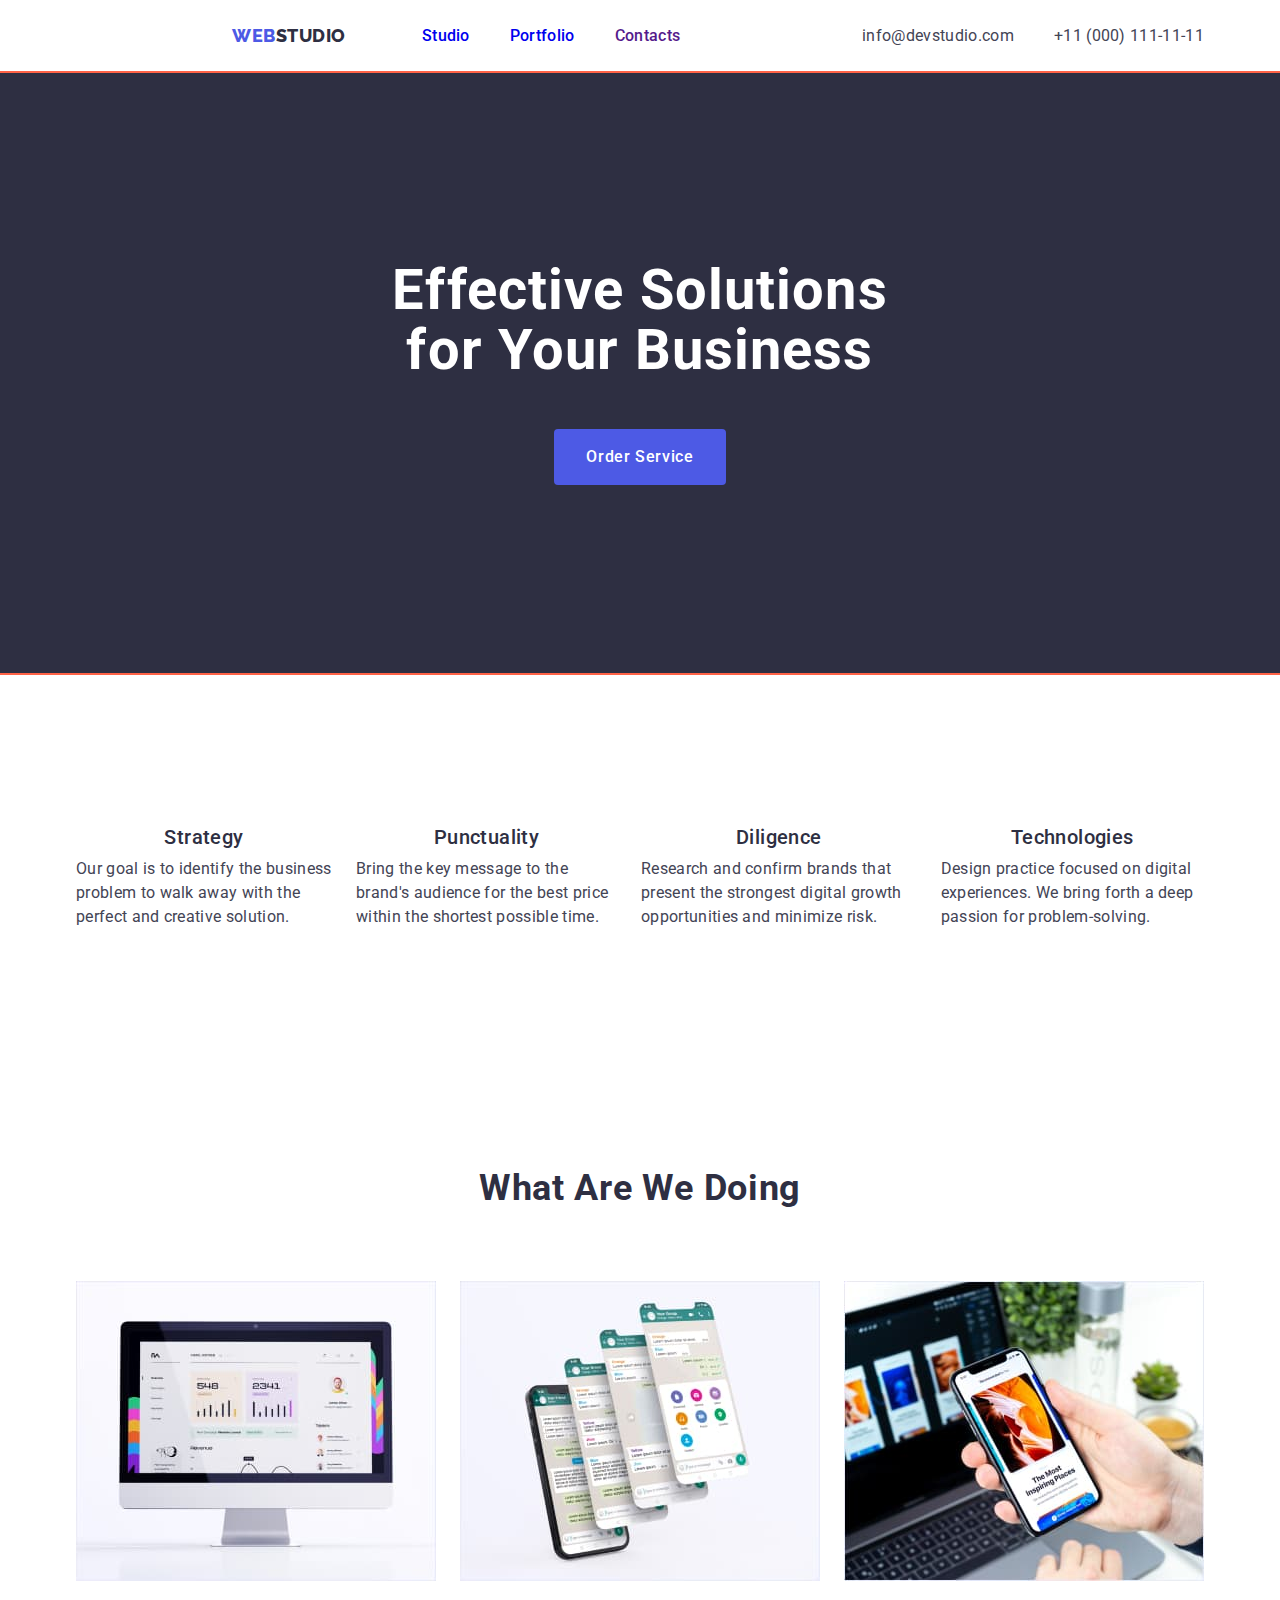
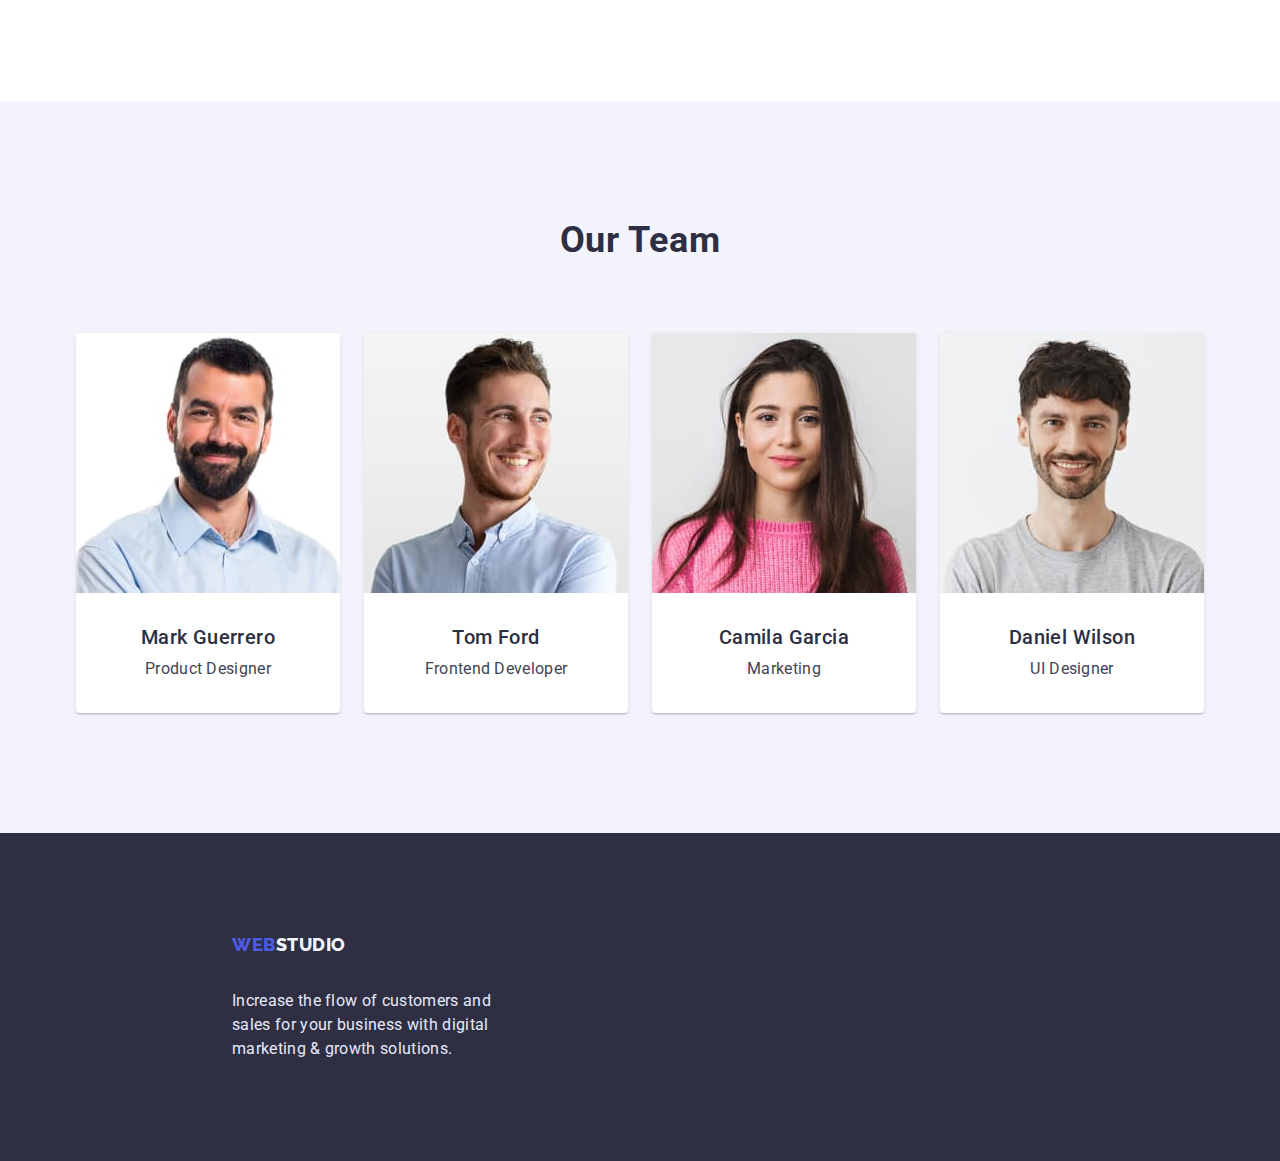
==== commit 2c8cec11: "final studio css" ====
--- a/index.html
+++ b/index.html
@@ -14,40 +14,45 @@
 	<body>
 		<!--HEADER-->
 		<header class="header">
+			<div class="container">
+				<nav class="navigation">
+				<div class="nav">
+						<a class="header-logo" href="./index.html">Web<span style="color: #2e2f42">Studio</span></a>
+					<ul class="header-list list">
+						<li class="header-item"><a class="header-link" href="./index.html">Studio</a></li>
+						<li class="header-item"><a class="header-link" href="./portfolio.html">Portfolio</a></li>
+						<li class="header-item"><a class="header-link" href="">Contacts</a></li>
+					</ul> 
+				</div>
 				
-				<nav class="navigation">
-					<a class="header-logo" href="./index.html">Web<span style="color: #2e2f42">Studio</span></a>
-					<ul class="header-list">
-						<li class="header-item"><a class="header-link current" href="./index.html">Studio</a></li>
-						<li class="header-item"><a class="header-link current" href="./portfolio.html">Portfolio</a></li>
-						<li class="header-item"><a class="header-link current" href="">Contacts</a></li>
-					</ul> 
+			
+				<div class="address">
+					<address class="header-address">
+						<ul class="header-list address">
+							<li class="header-item address"><a class="header-link address" href="mailto:info@devstudio.com">info@devstudio.com</a> </li>
+							<li class="header-item address"><a class="header-link address" href="tel:+110001111111">+11 (000) 111-11-11</a> </li>
+						</ul>
+						</address>
+				</div>
 				</nav>
-			
-	
-				<address class="header-address">
-				<ul class="header-list">
-					<li class="header-item"><a class="header-mail" href="mailto:info@devstudio.com">info@devstudio.com</a> </li>
-					<li class="header-item"><a class="header-tel" href="tel:+110001111111">+11 (000) 111-11-11</a> </li>
-				</ul>
-				</address>
-				
+			</div>		
 		</header>
+
 		<!-- / HEADER -->
 
 		<main>
 			<!--Hero section-->
 			<section class="section hero">
-				<h1 class="hero-title">Effective Solutions for Your Business</h1>
+				<h1 class="hero-title">Effective Solutions <br> for Your Business</h1>
 				<button class="hero-btn" type="button">Order Service</button>				
 			</section>
 
 			<!--Next section 1-->
-			<section class="section">
+			<section class="advantage-section">
 				<div class="container">
 					<h2 class="section-title" hidden>Advantages</h2>
-					<ul class="section-list">
-							<li class="section-item">
+					<ul class="section-list advantage">
+							<li class="section-item advantage">
 								<h3 class="section-item caption">Strategy</h3>
 								<p class="caption-text"
 									>Our goal is to identify the business problem to walk away with the perfect and creative solution.
@@ -55,7 +60,7 @@
 							</li>
 						
 						
-							<li class="section-item">
+							<li class="section-item advantage">
 								<h3 class="section-item caption">Punctuality</h3>
 								<p class="caption-text"
 									>Bring the key message to the brand's audience for the best price within the shortest possible time.
@@ -63,14 +68,14 @@
 							</li>
 					
 						
-							<li class="section-item">
+							<li class="section-item advantage">
 								<h3 class="section-item caption">Diligence</h3>
 								<p class="caption-text"
 									>Research and confirm brands that present the strongest digital growth opportunities and minimize risk.
 								</p>
 							</li>
 						
-							<li class="section-item">
+							<li class="section-item advantage">
 								<h3 class="section-item caption">Technologies</h3>
 								<p class="caption-text"
 									>Design practice focused on digital experiences. We bring forth a deep passion for problem-solving.
@@ -83,10 +88,10 @@
 			</section>
 
 			<!--Next section 2-->
-			<section class="section">
+			<section class="activity-section">
 				<div class="container">	
-				<h2 class="section-title ">What are we doing</h2>
-				<ul class="section-list">
+				<h2 class="section-title">What are we doing</h2>
+				<ul class="section-list activity">
 					
 						<li class="section-item second">
 							<img class="section-img" src="./images/img-1.jpg" alt="Picture of monitor" width="360" height="300" />
@@ -120,34 +125,34 @@
 			</section>
 			<!--Next section Team-->
 
-			<section class="section">
+			<section class="team-section">
 				<div class="container">
 					<h2 class="section-title">Our Team</h2>
-					<ul class="section-list">
+					<ul class="section-list team">
 						
-							<li class="section-item">
+							<li class="section-item team">
 								<img class="section-img" src="./images/team-card-1.jpg" alt="Team member 1" width="264" height="260" />
 								<h3 class="section-item caption">Mark Guerrero</h3>
-								<p class="caption-text">Product Designer</p>
+								<p class="caption-text team">Product Designer</p>
 							</li>
 						
 						
-							<li class="section-item">
+							<li class="section-item team">
 								<img class="section-img" src="./images/team-card-2.jpg" alt="Team member 2" width="264" height="260" />
 								<h3 class="section-item caption">Tom Ford</h3>
-								<p class="caption-text">Frontend Developer</p>
+								<p class="caption-text team">Frontend Developer</p>
 							</li>
 						
-							<li class="section-item">
+							<li class="section-item team">
 								<img class="section-img" src="./images/team-card-3.jpg" alt="Team member 3" width="264" height="260" />
 								<h3 class="section-item caption">Camila Garcia</h3>
-								<p class="caption-text">Marketing</p>
+								<p class="caption-text team">Marketing</p>
 							</li>
 						
-							<li class="section-item">
+							<li class="section-item team">
 								<img class="section-img" src="./images/team-card-4.jpg" alt="Team member 4" width="264" height="260" />
 								<h3 class="section-item caption">Daniel Wilson</h3>
-								<p class="caption-text">UI Designer</p>
+								<p class="caption-text team">UI Designer</p>
 							</li>
 						</ul>
 				</div>
@@ -156,11 +161,11 @@
 			</section>
 		</main>
 		<!--Footer-->
-		<footer>
-			<div class="footer">
+		<footer class="footer">
+			<div class="container">
 				<a class="footer-logo" href="./index.html"> Web<span style="color: #f4f4fd">Studio</span> </a>
 			<p class="footer-text">
-				Increase the flow of customers and sales for your business with digital marketing & growth solutions.</p
+				Increase the flow of customers and <br> sales for your business with digital <br> marketing & growth solutions.</p
 			>
 			</div>
 			
--- a/CSS/styles.css
+++ b/CSS/styles.css
@@ -11,24 +11,6 @@
 	--modal-bg: #fcfcfc;
 	--timing-function: cubic-bezier(0.4, 0, 0.2, 1);
 }
-body {
-	font-family: Roboto, sans-serif;
-	font-size: 16px;
-	letter-spacing: 0.02em;
-	color: var(--dark);
-	background-color: var(--white-text-color);
-	width: 100%;
-}
-/* ------------------COMPONENTS------------------- */
-ul {
-	list-style: none;
-	margin: 0;
-	padding: 0;
-}
-
-a {
-	text-decoration: none;
-}
 
 h1,
 h2,
@@ -41,28 +23,45 @@
 	margin-bottom: 0;
 }
 
+ul {
+	list-style: none;
+	margin: 0;
+	padding: 0;
+}
+a {
+	text-decoration: none;
+}
+
 img {
 	display: block;
 	max-width: 100%;
 	height: auto;
 }
-
 button {
 	cursor: pointer;
 }
-
+body {
+	font-family: Roboto, sans-serif;
+	font-size: 16px;
+	letter-spacing: 0.02em;
+	color: var(--dark);
+	background-color: var(--white-text-color);
+}
+.container {
+	max-width: 1158px;
+	padding: 0 15px;
+	margin: 0 auto;
+}
 .section {
-	width: 1440px;
-
 	outline: 2px solid tomato;
 }
+
+/* ------------------COMPONENTS------------------- */
 /* ------------------/COMPONENTS------------------- */
 
 /* ------------------HADER------------------- */
 
 .header {
-	display: flex;
-	width: 1440px;
 	background: var(--white-text-color);
 	border-bottom: 1px solid var(--accent);
 }
@@ -77,27 +76,30 @@
 	text-transform: uppercase;
 	/* IRIS */
 	color: var(--primary-brand);
-}
-
+	margin-right: 76px;
+}
 .navigation {
+	display: flex;
+	justify-content: space-between;
+}
+.nav {
 	display: flex;
 	align-items: center;
 	padding-left: 156px;
 }
-.header-list {
+.header-list.list {
+	display: flex;
+	gap: 40px;
+}
+
+.header-list.address {
 	display: flex;
 	gap: 40px;
 	padding-top: 24px;
 	padding-bottom: 24px;
-	padding-left: 76px;
-	padding-right: 156px;
-}
-
-.header-address {
-	margin-left: auto;
-}
-
-.header-link {
+}
+
+.header-item {
 	font-weight: 500;
 	line-height: 1.5;
 	color: var(--dark);
@@ -108,15 +110,11 @@
 	color: var(--button-active);
 }
 
-.header-link .current {
-	color: var(--primary-brand);
-}
 .header-address {
 	font-style: normal;
 }
-
-.header-mail,
-.header-tel {
+.header-list > .address,
+.header-item > .address {
 	font-weight: 400;
 	line-height: 1.5;
 	letter-spacing: 0.02em;
@@ -124,10 +122,8 @@
 	color: var(--text);
 }
 
-.header-mail:hover,
-.header-tel:hover,
-.header-tel:focus,
-.header-mail:focus {
+.header-link.address:hover,
+.header-link.address:focus {
 	color: var(--button-active);
 }
 
@@ -148,8 +144,6 @@
 	color: var(--white-text-color);
 
 	padding-top: 188px;
-	padding-left: 472px;
-	padding-right: 472px;
 }
 
 .hero-btn {
@@ -164,7 +158,7 @@
 	border: none;
 	border-radius: 4px;
 
-	display: flex;
+	display: block;
 	padding: 16px 32px;
 	margin-left: auto;
 	margin-right: auto;
@@ -185,6 +179,49 @@
 	text-transform: capitalize;
 }
 
+.advantage-section {
+	padding-top: 120px;
+	padding-bottom: 120px;
+}
+
+.section-list.advantage {
+	display: flex;
+	gap: 24px;
+}
+.activity-section {
+	padding-top: 120px;
+	padding-bottom: 120px;
+}
+
+.section-list.activity {
+	display: flex;
+	gap: 24px;
+	margin-top: 72px;
+}
+.team-section {
+	padding-top: 120px;
+	padding-bottom: 120px;
+	background-color: var(--light);
+}
+.section-list.team {
+	display: flex;
+	gap: 24px;
+	margin-top: 72px;
+}
+.section-item.team {
+	background-color: var(--white-text-color);
+	box-shadow: 0px 1px 6px rgba(46, 47, 66, 0.08), 0px 1px 1px rgba(46, 47, 66, 0.16), 0px 2px 1px rgba(46, 47, 66, 0.08);
+	border-radius: 0px 0px 4px 4px;
+}
+.section-item.caption {
+	text-align: center;
+	margin-top: 32px;
+	margin-bottom: 8px;
+}
+.caption-text.team {
+	text-align: center;
+	padding-bottom: 32px;
+}
 .caption {
 	font-weight: 500;
 	letter-spacing: 0.02em;
@@ -259,9 +296,6 @@
 /* ------------------FOOTER------------------- */
 
 .footer {
-	display: block;
-	width: 1440px;
-	min-height: 310px;
 	background-color: var(--dark);
 }
 .footer-logo {
@@ -286,8 +320,8 @@
 	line-height: 1.5;
 	color: var(--accent);
 
+	padding-top: 16px;
 	padding-bottom: 100px;
 	padding-left: 156px;
-	padding-right: 1020px;
 }
 /* ------------------/FOOTER------------------- */
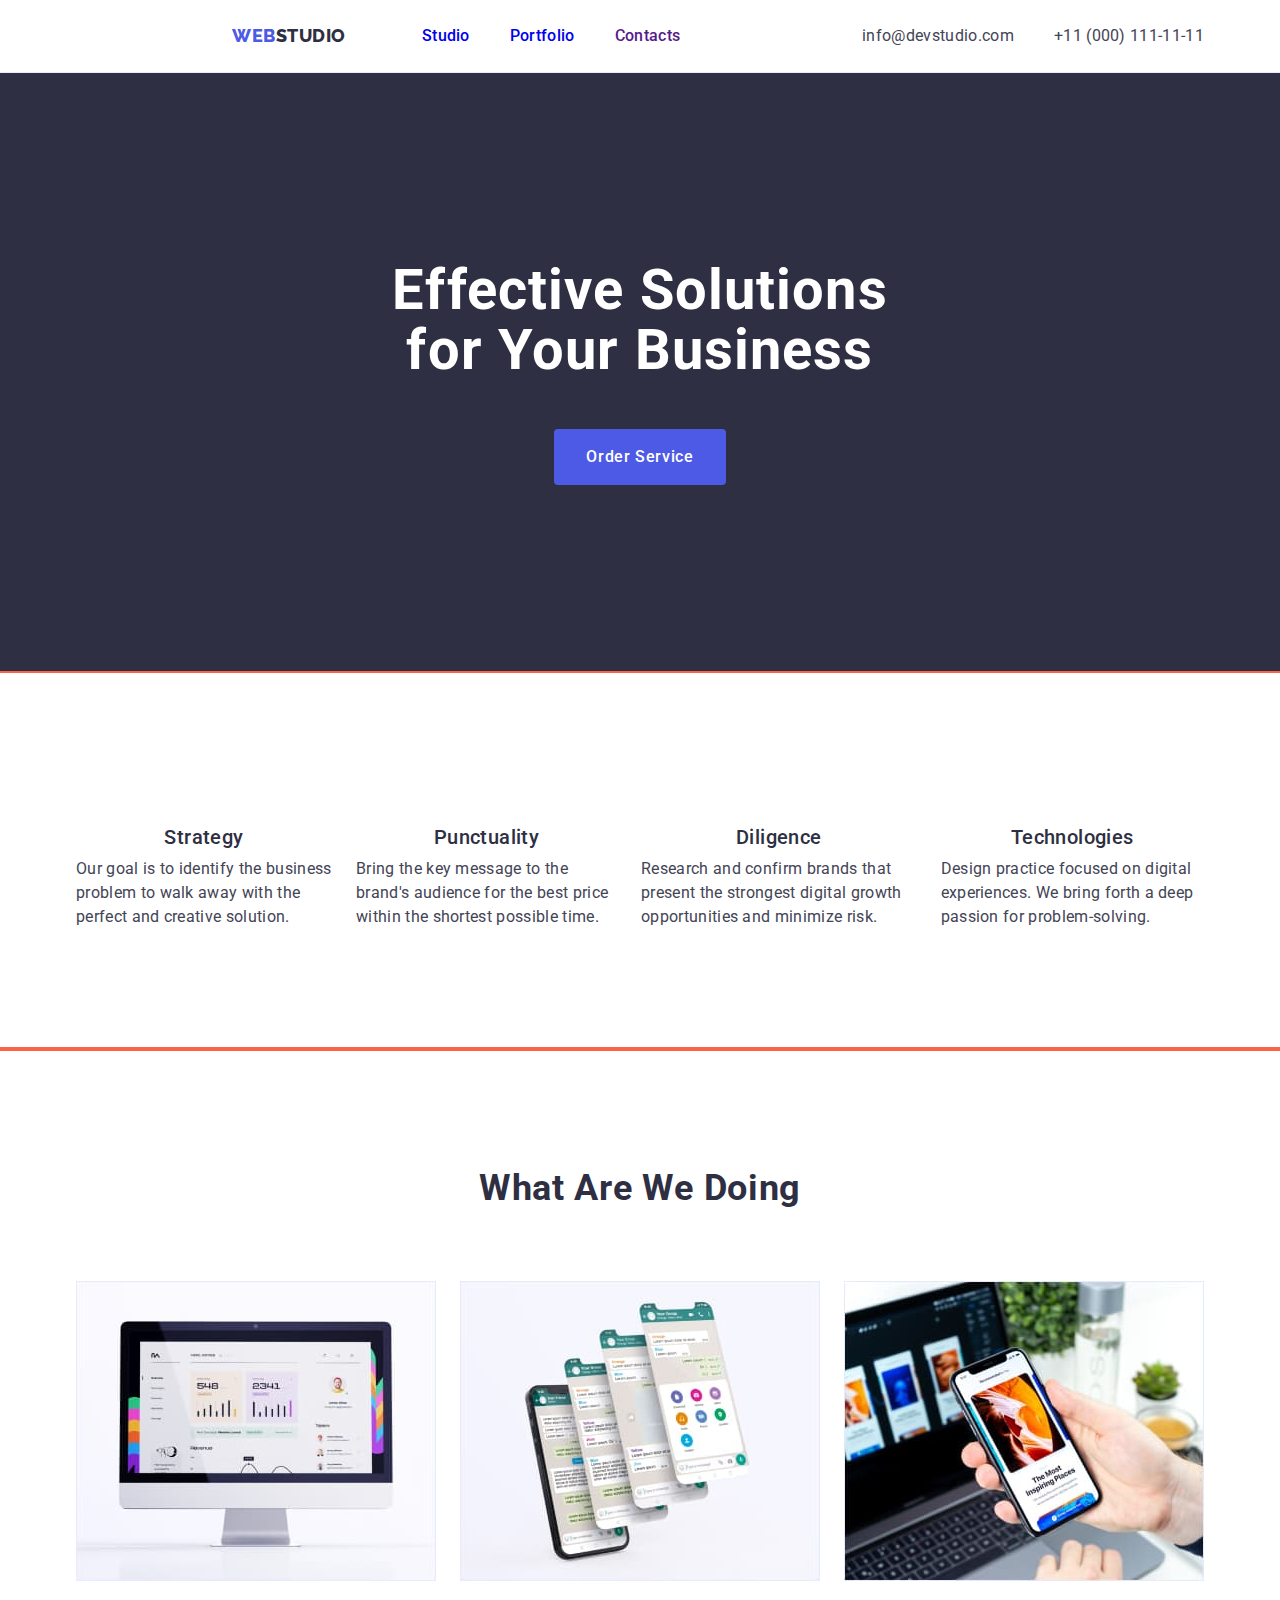
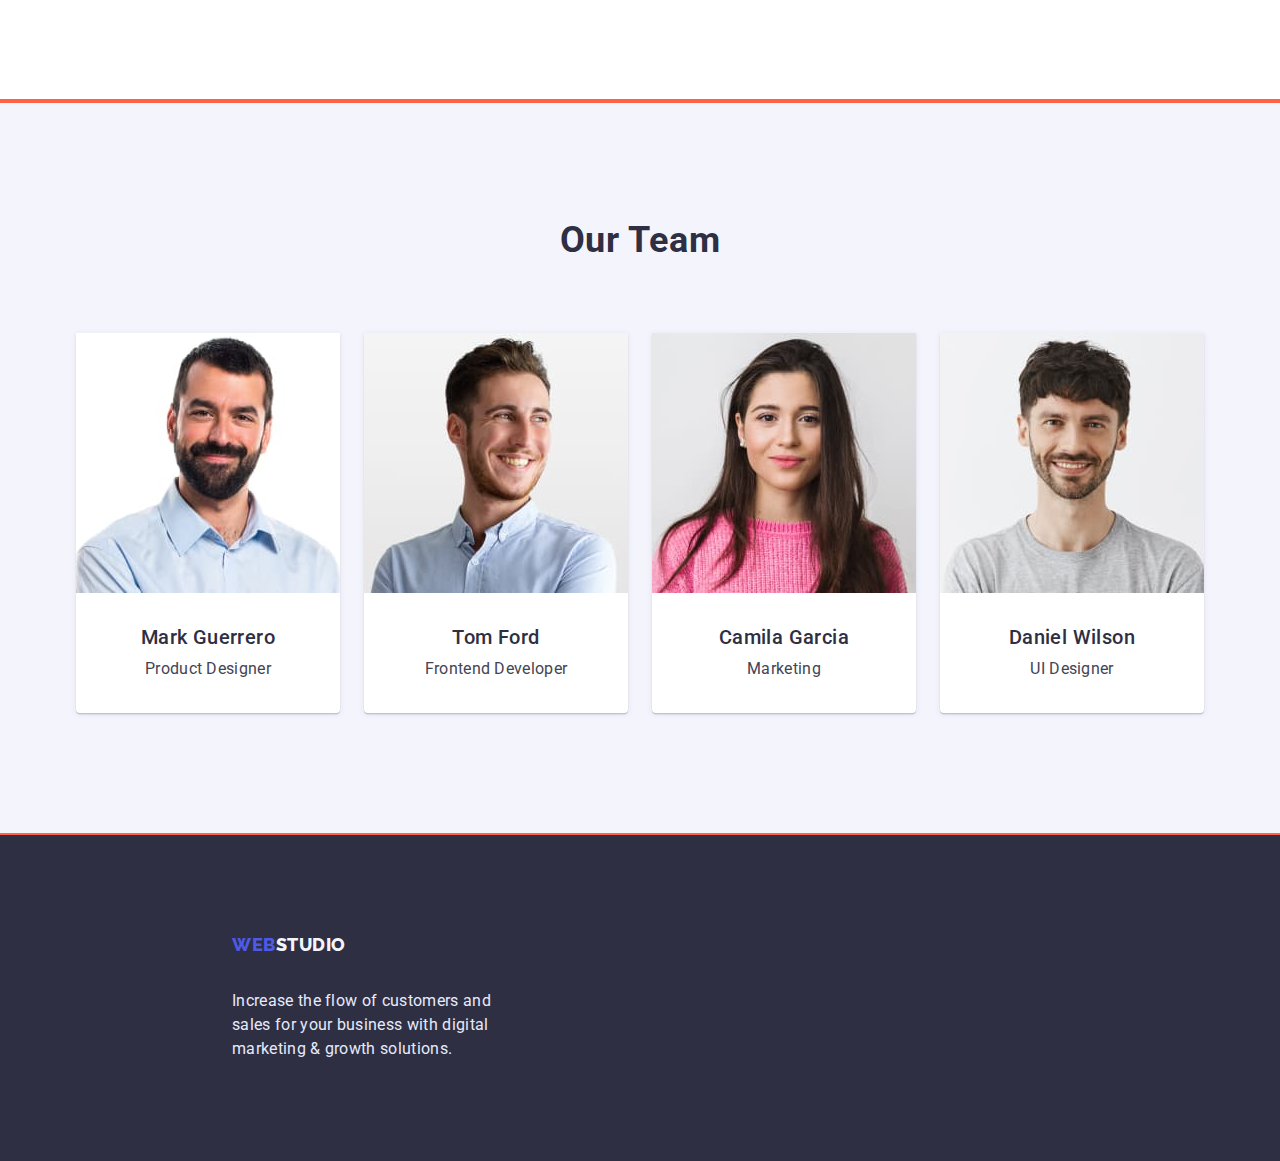
==== commit e94b0b37: "final hw" ====
--- a/index.html
+++ b/index.html
@@ -42,13 +42,13 @@
 
 		<main>
 			<!--Hero section-->
-			<section class="section hero">
+			<section class="section-hero">
 				<h1 class="hero-title">Effective Solutions <br> for Your Business</h1>
 				<button class="hero-btn" type="button">Order Service</button>				
 			</section>
 
 			<!--Next section 1-->
-			<section class="advantage-section">
+			<section class="advantage-section section">
 				<div class="container">
 					<h2 class="section-title" hidden>Advantages</h2>
 					<ul class="section-list advantage">
@@ -88,7 +88,7 @@
 			</section>
 
 			<!--Next section 2-->
-			<section class="activity-section">
+			<section class="activity-section section">
 				<div class="container">	
 				<h2 class="section-title">What are we doing</h2>
 				<ul class="section-list activity">
@@ -125,7 +125,7 @@
 			</section>
 			<!--Next section Team-->
 
-			<section class="team-section">
+			<section class="team-section section">
 				<div class="container">
 					<h2 class="section-title">Our Team</h2>
 					<ul class="section-list team">
--- a/CSS/styles.css
+++ b/CSS/styles.css
@@ -42,6 +42,7 @@
 }
 body {
 	font-family: Roboto, sans-serif;
+	font-weight: 400px;
 	font-size: 16px;
 	letter-spacing: 0.02em;
 	color: var(--dark);
@@ -53,6 +54,9 @@
 	margin: 0 auto;
 }
 .section {
+	padding-top: 120px;
+	padding-bottom: 120px;
+
 	outline: 2px solid tomato;
 }
 
@@ -131,7 +135,7 @@
 
 /* ------------------MAIN------------------- */
 
-.hero {
+.section-hero {
 	height: 600px;
 	background-color: var(--dark);
 }
@@ -179,18 +183,9 @@
 	text-transform: capitalize;
 }
 
-.advantage-section {
-	padding-top: 120px;
-	padding-bottom: 120px;
-}
-
 .section-list.advantage {
 	display: flex;
 	gap: 24px;
-}
-.activity-section {
-	padding-top: 120px;
-	padding-bottom: 120px;
 }
 
 .section-list.activity {
@@ -199,8 +194,6 @@
 	margin-top: 72px;
 }
 .team-section {
-	padding-top: 120px;
-	padding-bottom: 120px;
 	background-color: var(--light);
 }
 .section-list.team {
@@ -242,7 +235,7 @@
 	line-height: 1.5;
 	text-align: center;
 	letter-spacing: 0.04em;
-	cursor: pointer;
+
 	color: var(--primary-brand);
 	background: var(--light);
 	border: 1px solid var(--accent);
@@ -259,35 +252,29 @@
 
 .section-list-btn {
 	display: flex;
-	justify-content: space-between;
-
-	padding-left: 472px;
-	padding-top: 96px;
-	padding-right: 472px;
-	padding-bottom: 72px;
-}
+	justify-content: center;
+	gap: 24px;
+
+	margin-bottom: 72px;
+}
+
 .section-list.portfolio {
 	display: flex;
-	min-width: 1128px;
-
 	flex-wrap: wrap;
-	padding-left: 156px;
-	padding-right: 156px;
-	padding-bottom: 48px;
-	gap: 24px;
+}
+
+.section-item.portfolio:not(:nth-child(3n)) {
+	margin-right: 24px;
+}
+.section-item.portfolio:not(:nth-last-child(-n + 3)) {
+	margin-bottom: 24px;
 }
 .section-item.portfolio {
-	display: block;
-	min-width: 360px;
-}
-.caption.portfolio {
-	display: block;
-
-	text-align: left;
-}
+	border: 1px solid #e7e9fc;
+}
+
+.caption.portfolio,
 .caption-text.portfolio {
-	display: block;
-
 	text-align: left;
 }
 
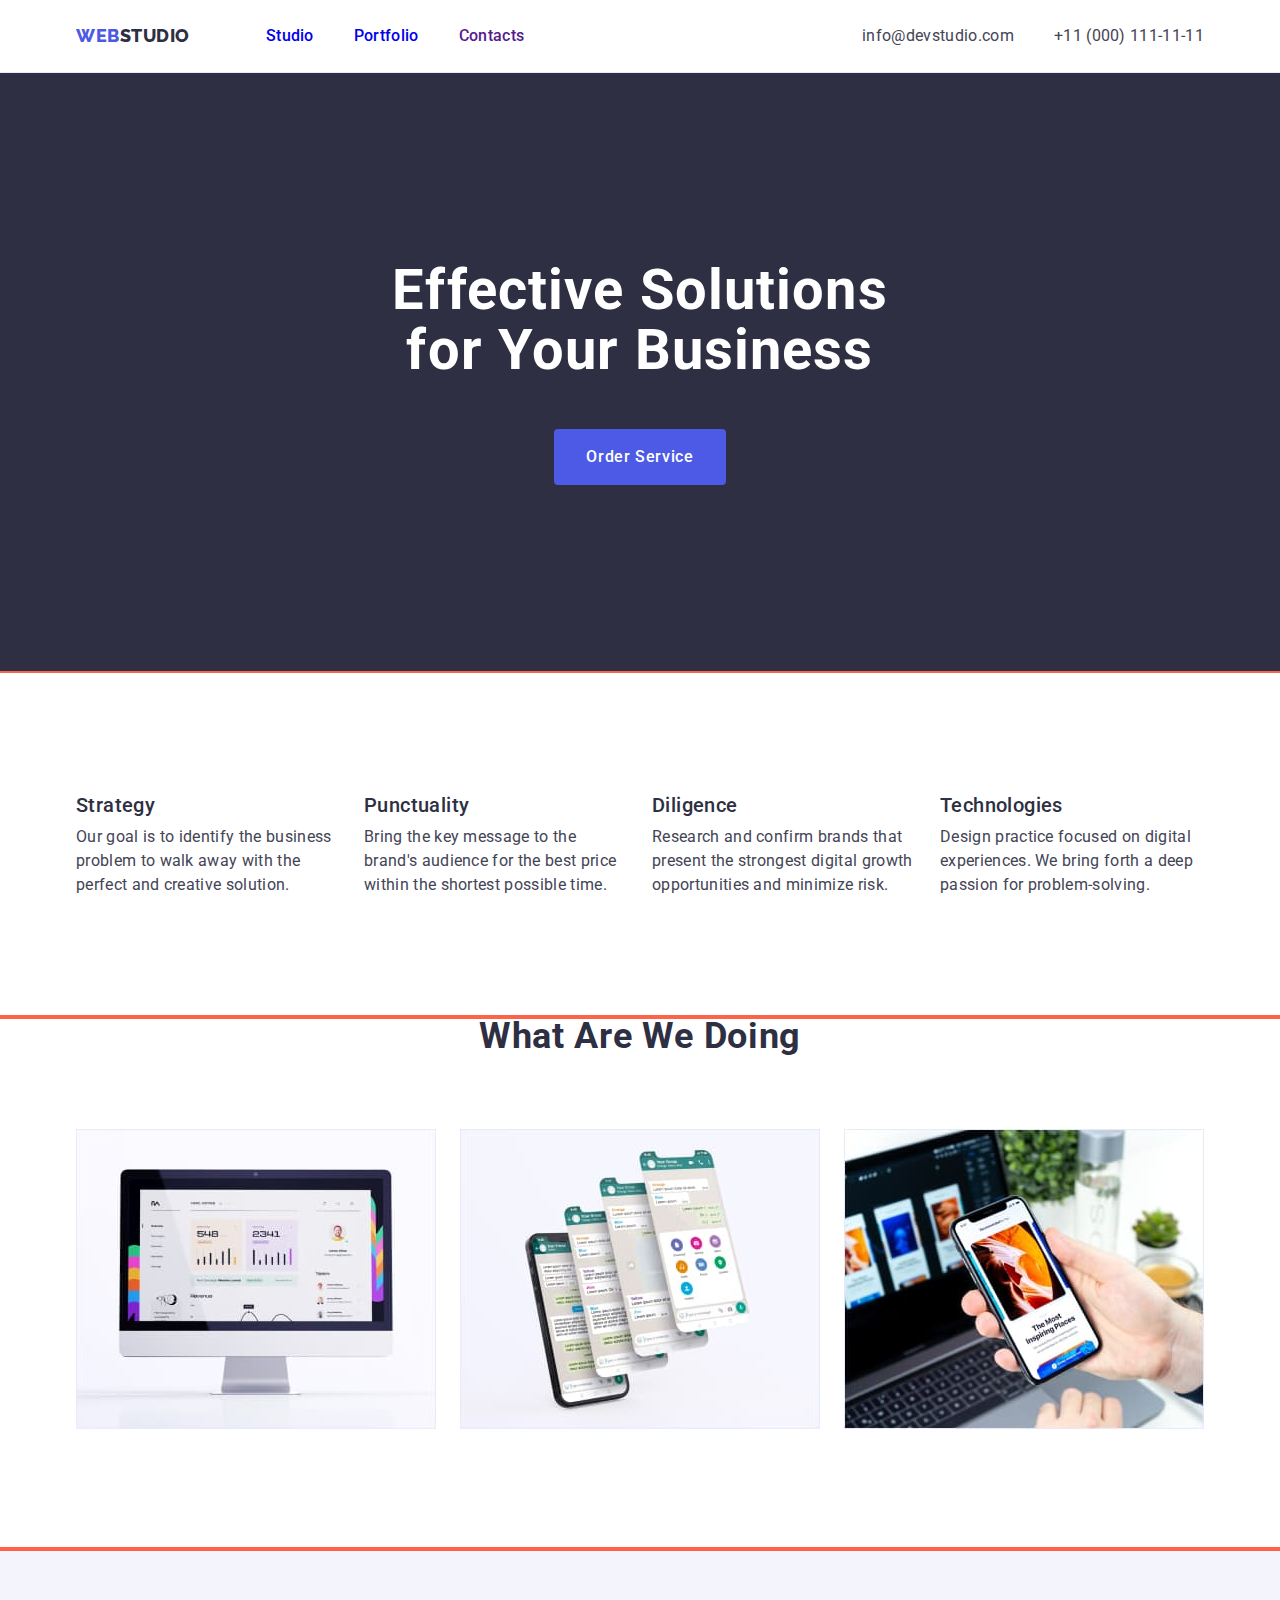
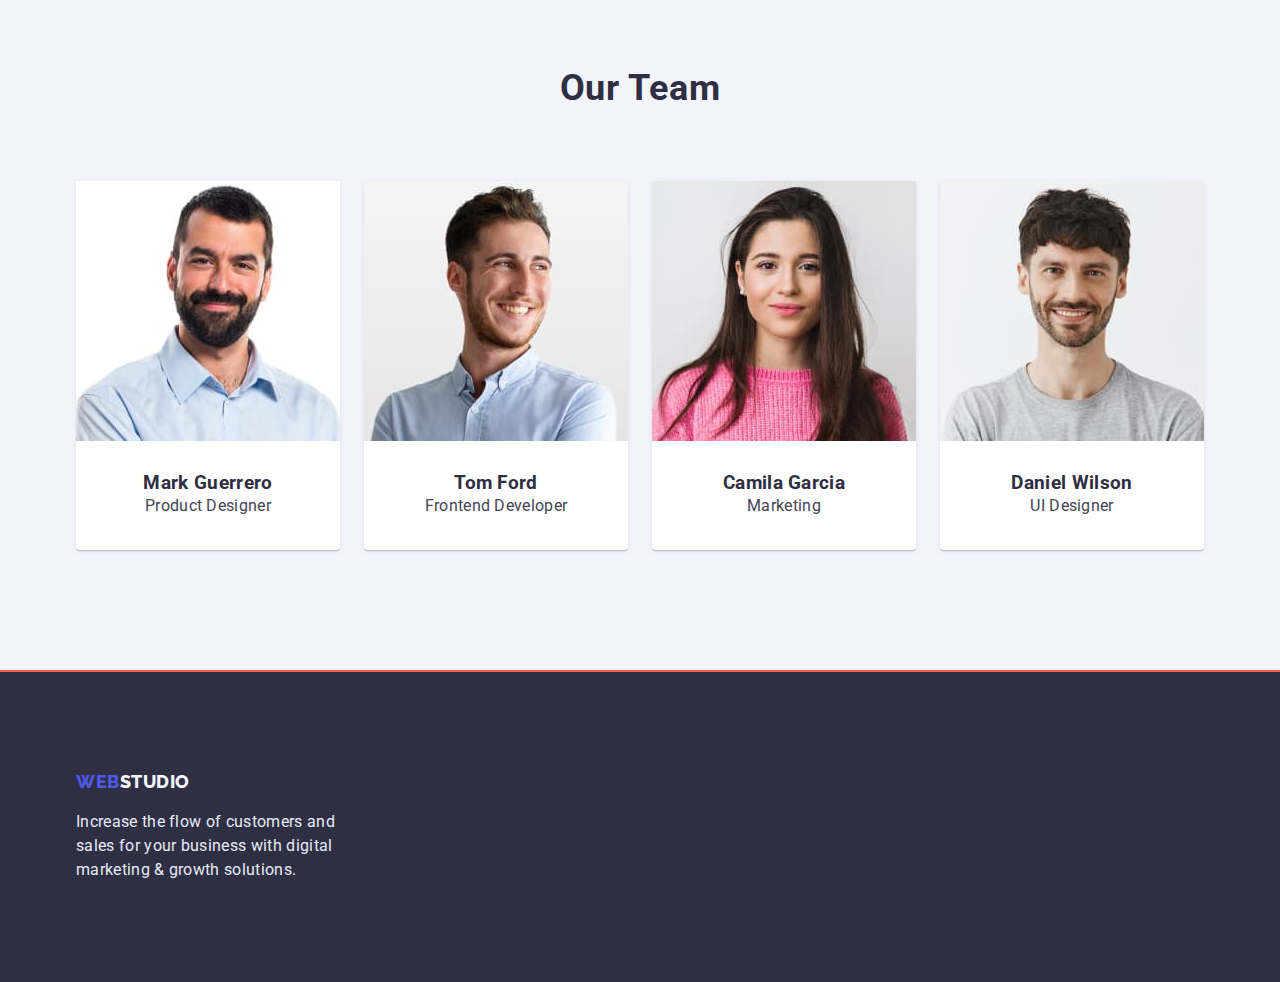
==== commit cc3fb592: "corrected studio" ====
--- a/index.html
+++ b/index.html
@@ -14,27 +14,22 @@
 	<body>
 		<!--HEADER-->
 		<header class="header">
-			<div class="container">
+			<div class="container nav">
 				<nav class="navigation">
-				<div class="nav">
-						<a class="header-logo" href="./index.html">Web<span style="color: #2e2f42">Studio</span></a>
+					<a class="header-logo" href="./index.html">Web<span style="color: #2e2f42">Studio</span></a>
 					<ul class="header-list list">
 						<li class="header-item"><a class="header-link" href="./index.html">Studio</a></li>
 						<li class="header-item"><a class="header-link" href="./portfolio.html">Portfolio</a></li>
 						<li class="header-item"><a class="header-link" href="">Contacts</a></li>
 					</ul> 
-				</div>
-				
+				</nav>
 			
-				<div class="address">
 					<address class="header-address">
 						<ul class="header-list address">
 							<li class="header-item address"><a class="header-link address" href="mailto:info@devstudio.com">info@devstudio.com</a> </li>
 							<li class="header-item address"><a class="header-link address" href="tel:+110001111111">+11 (000) 111-11-11</a> </li>
 						</ul>
-						</address>
-				</div>
-				</nav>
+					</address>	
 			</div>		
 		</header>
 
@@ -43,14 +38,14 @@
 		<main>
 			<!--Hero section-->
 			<section class="section-hero">
-				<h1 class="hero-title">Effective Solutions <br> for Your Business</h1>
+				<h1 class="hero-title">Effective Solutions for Your Business</h1>
 				<button class="hero-btn" type="button">Order Service</button>				
 			</section>
 
 			<!--Next section 1-->
 			<section class="advantage-section section">
 				<div class="container">
-					<h2 class="section-title" hidden>Advantages</h2>
+					<h2 class="section-title visually-hidden">Advantages</h2>
 					<ul class="section-list advantage">
 							<li class="section-item advantage">
 								<h3 class="section-item caption">Strategy</h3>
@@ -129,46 +124,44 @@
 				<div class="container">
 					<h2 class="section-title">Our Team</h2>
 					<ul class="section-list team">
-						
-							<li class="section-item team">
-								<img class="section-img" src="./images/team-card-1.jpg" alt="Team member 1" width="264" height="260" />
-								<h3 class="section-item caption">Mark Guerrero</h3>
-								<p class="caption-text team">Product Designer</p>
-							</li>
-						
-						
-							<li class="section-item team">
-								<img class="section-img" src="./images/team-card-2.jpg" alt="Team member 2" width="264" height="260" />
-								<h3 class="section-item caption">Tom Ford</h3>
-								<p class="caption-text team">Frontend Developer</p>
-							</li>
-						
-							<li class="section-item team">
-								<img class="section-img" src="./images/team-card-3.jpg" alt="Team member 3" width="264" height="260" />
-								<h3 class="section-item caption">Camila Garcia</h3>
-								<p class="caption-text team">Marketing</p>
-							</li>
-						
-							<li class="section-item team">
-								<img class="section-img" src="./images/team-card-4.jpg" alt="Team member 4" width="264" height="260" />
-								<h3 class="section-item caption">Daniel Wilson</h3>
-								<p class="caption-text team">UI Designer</p>
-							</li>
-						</ul>
+						<li class="section-item team">
+							<img class="section-img" src="./images/team-card-1.jpg" alt="Team member 1" width="264" height="260" />
+							<div class="caption-team">
+								<h3 class="section-item">Mark Guerrero</h3>
+								<p class="caption-text">Product Designer</p>
+							</div>	
+						</li>	
+						<li class="section-item team">
+							<img class="section-img" src="./images/team-card-2.jpg" alt="Team member 2" width="264" height="260" />
+							<div class="caption-team">
+								<h3 class="section-item">Tom Ford</h3>
+								<p class="caption-text">Frontend Developer</p>
+							</div>	
+						</li>
+						<li class="section-item team">
+							<img class="section-img" src="./images/team-card-3.jpg" alt="Team member 3" width="264" height="260" />
+							<div class="caption-team">
+								<h3 class="section-item">Camila Garcia</h3>
+								<p class="caption-text">Marketing</p>
+							</div>		
+						</li>
+						<li class="section-item team">
+							<img class="section-img" src="./images/team-card-4.jpg" alt="Team member 4" width="264" height="260" />
+							<div class="caption-team">
+								<h3 class="section-item">Daniel Wilson</h3>
+								<p class="caption-text">UI Designer</p>
+							</div>	
+						</li>
+					</ul>
 				</div>
-				
-				
 			</section>
 		</main>
 		<!--Footer-->
 		<footer class="footer">
 			<div class="container">
 				<a class="footer-logo" href="./index.html"> Web<span style="color: #f4f4fd">Studio</span> </a>
-			<p class="footer-text">
-				Increase the flow of customers and <br> sales for your business with digital <br> marketing & growth solutions.</p
-			>
+				<p class="footer-text">Increase the flow of customers and sales for your business with digital marketing & growth solutions.</p>
 			</div>
-			
 		</footer>
 	</body>
 </html>
--- a/CSS/styles.css
+++ b/CSS/styles.css
@@ -12,6 +12,15 @@
 	--timing-function: cubic-bezier(0.4, 0, 0.2, 1);
 }
 
+body {
+	font-family: Roboto, sans-serif;
+	font-weight: 400px;
+	font-size: 16px;
+	letter-spacing: 0.02em;
+	color: var(--dark);
+	background-color: var(--white-text-color);
+}
+
 h1,
 h2,
 h3,
@@ -38,16 +47,15 @@
 	height: auto;
 }
 button {
+	display: block;
 	cursor: pointer;
-}
-body {
-	font-family: Roboto, sans-serif;
-	font-weight: 400px;
-	font-size: 16px;
-	letter-spacing: 0.02em;
-	color: var(--dark);
-	background-color: var(--white-text-color);
-}
+	border: none;
+	border-radius: 4px;
+}
+address {
+	font-style: normal;
+}
+
 .container {
 	max-width: 1158px;
 	padding: 0 15px;
@@ -60,13 +68,23 @@
 	outline: 2px solid tomato;
 }
 
-/* ------------------COMPONENTS------------------- */
-/* ------------------/COMPONENTS------------------- */
+.visually-hidden {
+	position: absolute;
+	width: 1px;
+	height: 1px;
+	margin: -1px;
+	border: 0;
+	padding: 0;
+
+	white-space: nowrap;
+	clip-path: inset(100%);
+	clip: rect(0 0 0 0);
+	overflow: hidden;
+}
 
 /* ------------------HADER------------------- */
 
 .header {
-	background: var(--white-text-color);
 	border-bottom: 1px solid var(--accent);
 }
 
@@ -82,22 +100,21 @@
 	color: var(--primary-brand);
 	margin-right: 76px;
 }
+
 .navigation {
 	display: flex;
-	justify-content: space-between;
+	align-items: center;
+}
+.header-list.list {
+	display: flex;
+	gap: 40px;
 }
 .nav {
 	display: flex;
-	align-items: center;
-	padding-left: 156px;
-}
-.header-list.list {
-	display: flex;
-	gap: 40px;
-}
-
+}
 .header-list.address {
 	display: flex;
+
 	gap: 40px;
 	padding-top: 24px;
 	padding-bottom: 24px;
@@ -115,7 +132,7 @@
 }
 
 .header-address {
-	font-style: normal;
+	margin-left: auto;
 }
 .header-list > .address,
 .header-item > .address {
@@ -136,7 +153,7 @@
 /* ------------------MAIN------------------- */
 
 .section-hero {
-	height: 600px;
+	padding: 188px 0;
 	background-color: var(--dark);
 }
 .hero-title {
@@ -147,7 +164,9 @@
 	text-align: center;
 	color: var(--white-text-color);
 
-	padding-top: 188px;
+	width: 496px;
+	margin-left: auto;
+	margin-right: auto;
 }
 
 .hero-btn {
@@ -162,11 +181,9 @@
 	border: none;
 	border-radius: 4px;
 
-	display: block;
 	padding: 16px 32px;
 	margin-left: auto;
 	margin-right: auto;
-	margin-bottom: 188px;
 	margin-top: 48px;
 }
 .hero-btn:hover,
@@ -182,12 +199,16 @@
 	text-align: center;
 	text-transform: capitalize;
 }
-
 .section-list.advantage {
 	display: flex;
-	gap: 24px;
-}
-
+	justify-content: space-between;
+}
+.section-item.advantage {
+	width: 264px;
+}
+.activity-section {
+	padding-top: 0;
+}
 .section-list.activity {
 	display: flex;
 	gap: 24px;
@@ -207,14 +228,16 @@
 	border-radius: 0px 0px 4px 4px;
 }
 .section-item.caption {
+	text-align: left;
+	margin-bottom: 8px;
+}
+
+.caption-team {
 	text-align: center;
-	margin-top: 32px;
-	margin-bottom: 8px;
-}
-.caption-text.team {
-	text-align: center;
+	padding-top: 32px;
 	padding-bottom: 32px;
 }
+
 .caption {
 	font-weight: 500;
 	letter-spacing: 0.02em;
@@ -227,7 +250,6 @@
 	/* SLATE */
 	color: var(--text);
 }
-
 .filter {
 	font-family: inherit;
 	font-weight: 500;
@@ -283,6 +305,7 @@
 /* ------------------FOOTER------------------- */
 
 .footer {
+	padding: 100px 0;
 	background-color: var(--dark);
 }
 .footer-logo {
@@ -297,9 +320,7 @@
 	text-transform: uppercase;
 	color: var(--primary-brand);
 
-	padding-top: 100px;
-	padding-left: 156px;
-	padding-bottom: 16px;
+	margin-bottom: 16px;
 }
 .footer-text {
 	font-weight: 400;
@@ -307,8 +328,7 @@
 	line-height: 1.5;
 	color: var(--accent);
 
-	padding-top: 16px;
-	padding-bottom: 100px;
-	padding-left: 156px;
-}
+	width: 264px;
+}
+
 /* ------------------/FOOTER------------------- */
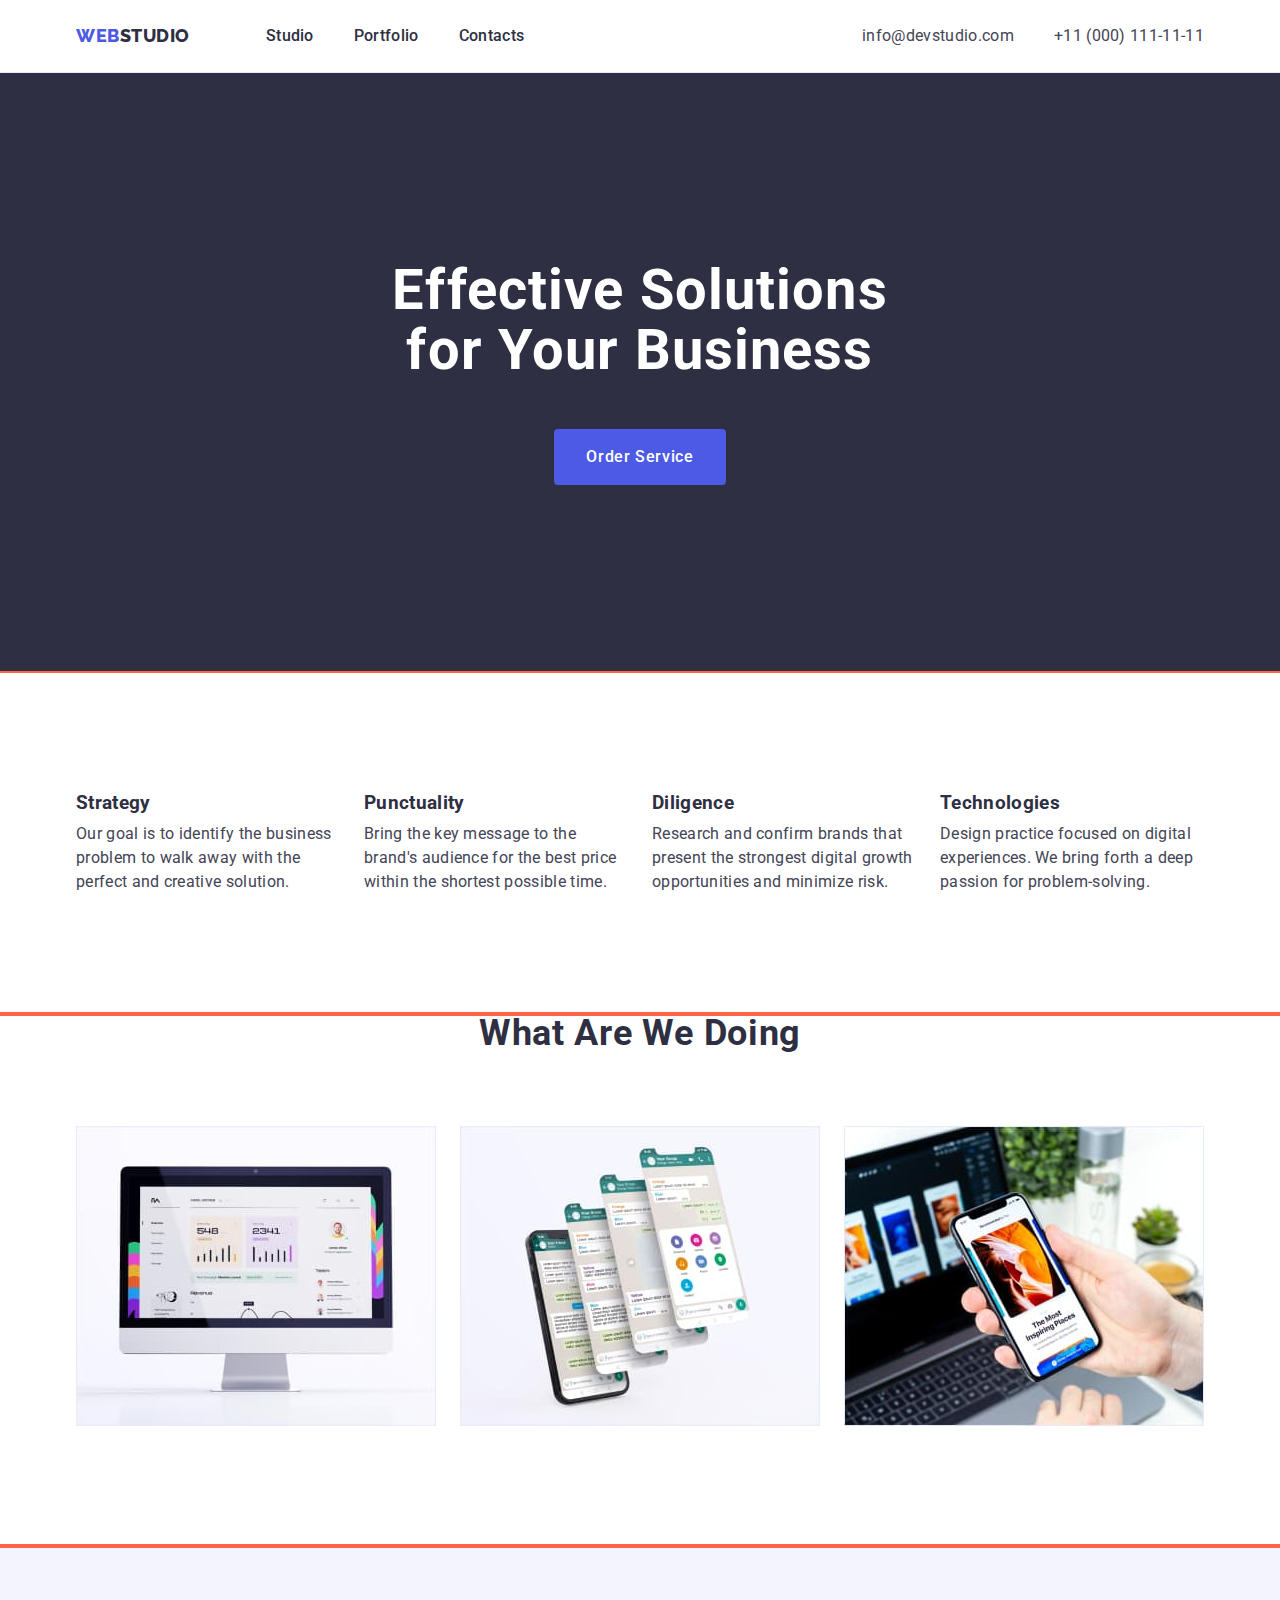
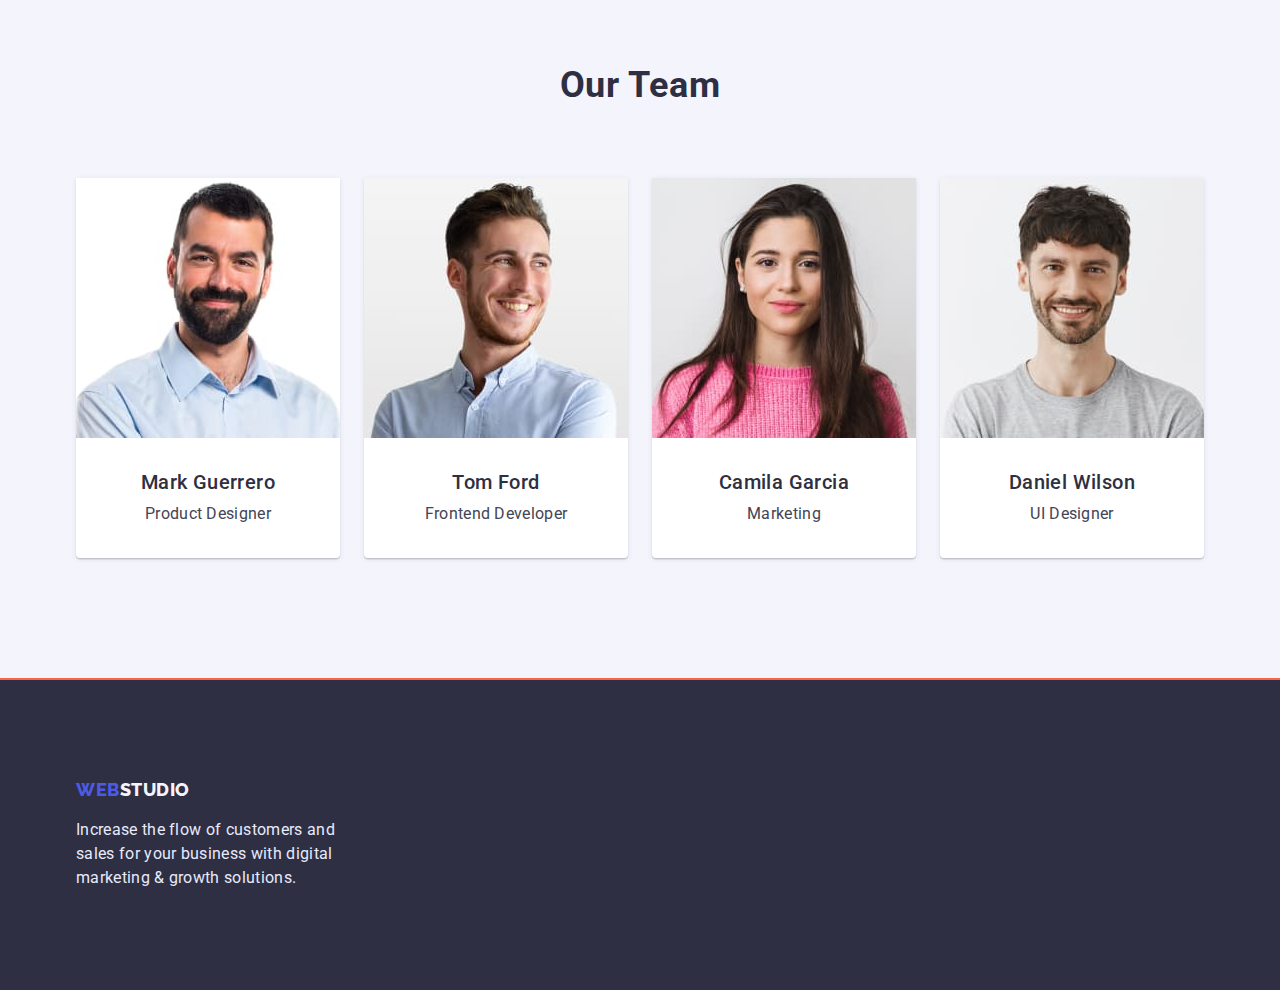
==== commit 06e9c1ed: "final corrected hw-3" ====
--- a/index.html
+++ b/index.html
@@ -23,7 +23,6 @@
 						<li class="header-item"><a class="header-link" href="">Contacts</a></li>
 					</ul> 
 				</nav>
-			
 					<address class="header-address">
 						<ul class="header-list address">
 							<li class="header-item address"><a class="header-link address" href="mailto:info@devstudio.com">info@devstudio.com</a> </li>
@@ -35,89 +34,58 @@
 
 		<!-- / HEADER -->
 
+		<!--MAIN-->
+
 		<main>
+
 			<!--Hero section-->
+
 			<section class="section-hero">
-				<h1 class="hero-title">Effective Solutions for Your Business</h1>
-				<button class="hero-btn" type="button">Order Service</button>				
+				<div class="container">
+					<h1 class="hero-title">Effective Solutions for Your Business</h1>
+					<button class="hero-btn" type="button">Order Service</button>
+				</div>					
 			</section>
 
 			<!--Next section 1-->
+
 			<section class="advantage-section section">
 				<div class="container">
-					<h2 class="section-title visually-hidden">Advantages</h2>
+					<h2 class="visually-hidden">Advantages</h2>
 					<ul class="section-list advantage">
-							<li class="section-item advantage">
-								<h3 class="section-item caption">Strategy</h3>
-								<p class="caption-text"
-									>Our goal is to identify the business problem to walk away with the perfect and creative solution.
-								</p>
-							</li>
-						
-						
-							<li class="section-item advantage">
-								<h3 class="section-item caption">Punctuality</h3>
-								<p class="caption-text"
-									>Bring the key message to the brand's audience for the best price within the shortest possible time.
-								</p>
-							</li>
-					
-						
-							<li class="section-item advantage">
-								<h3 class="section-item caption">Diligence</h3>
-								<p class="caption-text"
-									>Research and confirm brands that present the strongest digital growth opportunities and minimize risk.
-								</p>
-							</li>
-						
-							<li class="section-item advantage">
-								<h3 class="section-item caption">Technologies</h3>
-								<p class="caption-text"
-									>Design practice focused on digital experiences. We bring forth a deep passion for problem-solving.
-								</p>
-							</li>
-						
+						<li class="section-item advantage">
+							<h3 class="section-item caption">Strategy</h3>
+							<p class="caption-text">Our goal is to identify the business problem to walk away with the perfect and creative solution.</p>
+						</li>
+						<li class="section-item advantage">
+							<h3 class="section-item caption">Punctuality</h3>
+							<p class="caption-text">Bring the key message to the brand's audience for the best price within the shortest possible time.</p>							
+						</li>
+						<li class="section-item advantage">
+							<h3 class="section-item caption">Diligence</h3>
+							<p class="caption-text">Research and confirm brands that present the strongest digital growth opportunities and minimize risk.</p>
+						</li>
+						<li class="section-item advantage">
+							<h3 class="section-item caption">Technologies</h3>
+							<p class="caption-text">Design practice focused on digital experiences. We bring forth a deep passion for problem-solving.</p>							
+						</li>
 					</ul>
 				</div>
-				
 			</section>
 
 			<!--Next section 2-->
-			<section class="activity-section section">
-				<div class="container">	
+
+		<section class="activity-section section">
+			<div class="container">	
 				<h2 class="section-title">What are we doing</h2>
 				<ul class="section-list activity">
-					
-						<li class="section-item second">
-							<img class="section-img" src="./images/img-1.jpg" alt="Picture of monitor" width="360" height="300" />
-						</li>
-					
-					
-						<li class="section-item second">
-							<img
-								class="section-img"
-								src="./images/img-2.jpg"
-								alt="Triple screen of mobole phone"
-								width="360"
-								height="300"
-							/>
-						</li>
-					
-					
-						<li class="section-item second">
-							<img
-								class="section-img"
-								src="./images/img-3.jpg"
-								alt="Mobile phone with a certain app"
-								width="360"
-								height="300"
-							/>
-						</li>
-					
+					<li class="section-item second"><img class="section-img" src="./images/img-1.jpg" alt="Picture of monitor" width="360" height="300" /></li>
+					<li class="section-item second"><img class="section-img" src="./images/img-2.jpg" alt="Triple screen of mobole phone" width="360" height="300"/></li>
+					<li class="section-item second"><img class="section-img" src="./images/img-3.jpg" alt="Mobile phone with a certain app" width="360" height="300"/></li>
 				</ul>
-				</div>
-				
-			</section>
+			</div>	
+		</section>
+
 			<!--Next section Team-->
 
 			<section class="team-section section">
@@ -127,28 +95,28 @@
 						<li class="section-item team">
 							<img class="section-img" src="./images/team-card-1.jpg" alt="Team member 1" width="264" height="260" />
 							<div class="caption-team">
-								<h3 class="section-item">Mark Guerrero</h3>
+								<h3 class="caption-item">Mark Guerrero</h3>
 								<p class="caption-text">Product Designer</p>
 							</div>	
 						</li>	
 						<li class="section-item team">
 							<img class="section-img" src="./images/team-card-2.jpg" alt="Team member 2" width="264" height="260" />
 							<div class="caption-team">
-								<h3 class="section-item">Tom Ford</h3>
+								<h3 class="caption-item">Tom Ford</h3>
 								<p class="caption-text">Frontend Developer</p>
 							</div>	
 						</li>
 						<li class="section-item team">
 							<img class="section-img" src="./images/team-card-3.jpg" alt="Team member 3" width="264" height="260" />
 							<div class="caption-team">
-								<h3 class="section-item">Camila Garcia</h3>
+								<h3 class="caption-item">Camila Garcia</h3>
 								<p class="caption-text">Marketing</p>
 							</div>		
 						</li>
 						<li class="section-item team">
 							<img class="section-img" src="./images/team-card-4.jpg" alt="Team member 4" width="264" height="260" />
 							<div class="caption-team">
-								<h3 class="section-item">Daniel Wilson</h3>
+								<h3 class="caption-item">Daniel Wilson</h3>
 								<p class="caption-text">UI Designer</p>
 							</div>	
 						</li>
@@ -156,12 +124,19 @@
 				</div>
 			</section>
 		</main>
-		<!--Footer-->
+
+		<!--/MAIN-->
+
+		
+
 		<footer class="footer">
 			<div class="container">
 				<a class="footer-logo" href="./index.html"> Web<span style="color: #f4f4fd">Studio</span> </a>
 				<p class="footer-text">Increase the flow of customers and sales for your business with digital marketing & growth solutions.</p>
 			</div>
 		</footer>
+
+		<!--/Footer-->
+
 	</body>
 </html>
--- a/CSS/styles.css
+++ b/CSS/styles.css
@@ -31,7 +31,6 @@
 	margin-top: 0;
 	margin-bottom: 0;
 }
-
 ul {
 	list-style: none;
 	margin: 0;
@@ -123,9 +122,10 @@
 .header-item {
 	font-weight: 500;
 	line-height: 1.5;
+}
+.header-link {
 	color: var(--dark);
 }
-
 .header-link:hover,
 .header-link:focus {
 	color: var(--button-active);
@@ -238,11 +238,12 @@
 	padding-bottom: 32px;
 }
 
-.caption {
+.caption-item {
 	font-weight: 500;
 	letter-spacing: 0.02em;
 	font-size: 20px;
 	line-height: 1.2;
+	margin-bottom: 8px;
 }
 .caption-text {
 	letter-spacing: 0.02em;
@@ -250,6 +251,15 @@
 	/* SLATE */
 	color: var(--text);
 }
+
+.section-list-btn {
+	display: flex;
+	justify-content: center;
+	gap: 24px;
+
+	margin-bottom: 72px;
+}
+
 .filter {
 	font-family: inherit;
 	font-weight: 500;
@@ -262,9 +272,8 @@
 	background: var(--light);
 	border: 1px solid var(--accent);
 	border-radius: 4px;
-	display: block;
-	min-height: 48px;
-	min-width: 69px;
+
+	padding: 12px 24px;
 }
 .filter:hover,
 .filter:focus {
@@ -272,14 +281,10 @@
 	background-color: var(--button-active);
 }
 
-.section-list-btn {
-	display: flex;
-	justify-content: center;
-	gap: 24px;
-
-	margin-bottom: 72px;
-}
-
+.section-portfolio {
+	padding-top: 96px;
+	padding-bottom: 120px;
+}
 .section-list.portfolio {
 	display: flex;
 	flex-wrap: wrap;
@@ -289,12 +294,15 @@
 	margin-right: 24px;
 }
 .section-item.portfolio:not(:nth-last-child(-n + 3)) {
-	margin-bottom: 24px;
-}
-.section-item.portfolio {
-	border: 1px solid #e7e9fc;
-}
-
+	margin-bottom: 48px;
+}
+
+.container-portfolio {
+	padding-top: 32px;
+	padding-bottom: 32px;
+	padding-left: 16px;
+	border: 1px solid var(--accent);
+}
 .caption.portfolio,
 .caption-text.portfolio {
 	text-align: left;
@@ -305,7 +313,8 @@
 /* ------------------FOOTER------------------- */
 
 .footer {
-	padding: 100px 0;
+	padding-top: 100px;
+	padding-bottom: 100px;
 	background-color: var(--dark);
 }
 .footer-logo {
